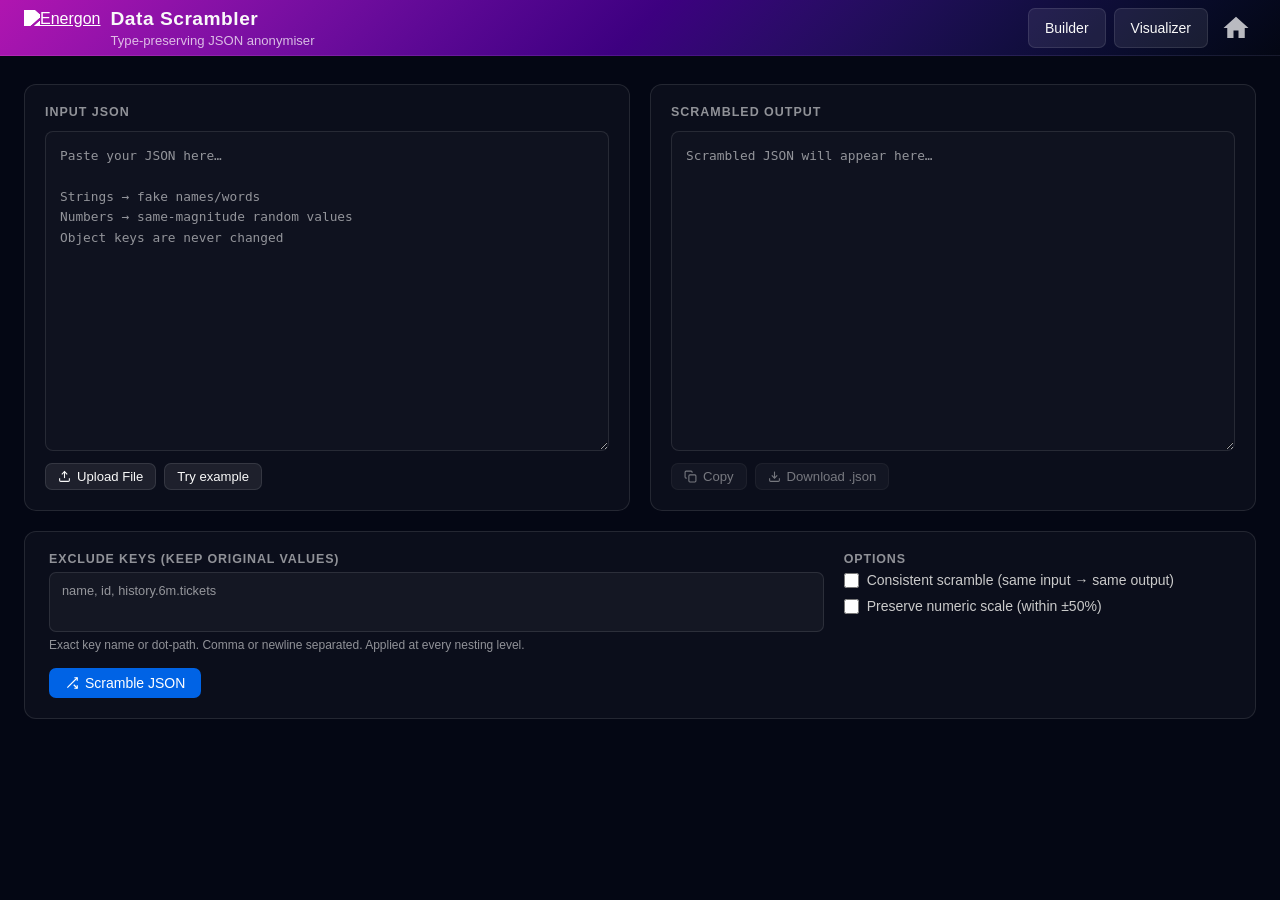
==== scrambler/index.html @ f621c361 "feat(header): adopt Neorgon Header Kit (app mode, incl. visualizer + scrambler)" ====
<!DOCTYPE html>
<html lang="en">
<head>
  <meta charset="UTF-8">
  <meta name="viewport" content="width=device-width, initial-scale=1.0">
  <meta http-equiv="Content-Security-Policy" content="default-src 'self'; base-uri 'self'; form-action 'self'; frame-ancestors 'none'; script-src 'self' 'unsafe-inline' https://esm.sh cdn.jsdelivr.net cdnjs.cloudflare.com https://challenges.cloudflare.com https://www.googletagmanager.com https://www.google-analytics.com https://plausible.io; style-src 'self' 'unsafe-inline' https://fonts.googleapis.com https://pub-b597cd281a384f98a47e1f043a6c4160.r2.dev; font-src 'self' https://fonts.gstatic.com; img-src 'self' data: blob: https://*.convex.cloud https://img.clerk.com https://pub-b597cd281a384f98a47e1f043a6c4160.r2.dev https://i.ytimg.com https://yt3.ggpht.com https://www.google-analytics.com; connect-src 'self' https://*.convex.cloud https://*.clerk.accounts.dev https://*.accounts.dev https://clerk-telemetry.com https://api.clerk.com https://challenges.cloudflare.com https://*.workers.dev https://www.google-analytics.com https://www.googletagmanager.com https://plausible.io; frame-src 'self' https://challenges.cloudflare.com https://*.clerk.accounts.dev https://*.accounts.dev https://www.youtube.com https://www.youtube-nocookie.com; worker-src 'self' blob:">
  <meta name="referrer" content="strict-origin-when-cross-origin">
  <meta http-equiv="X-Content-Type-Options" content="nosniff">
  <title>Data Scrambler</title>
  <meta name="description" content="Paste JSON and scramble values in a type-preserving way. Strings become fake names, numbers stay in the same range. Exclude specific keys to keep them intact">
  <meta name="theme-color" content="#040714">
  <link rel="icon" type="image/x-icon" href="../favicon.ico" />
  <style>
    *, *::before, *::after { margin: 0; padding: 0; box-sizing: border-box; }

    :root {
      --bg: #040714;
      --surface-1: rgba(255,255,255,0.025);
      --surface-2: rgba(255,255,255,0.05);
      --border-subtle: rgba(255,255,255,0.07);
      --border: rgba(255,255,255,0.1);
      --text-primary: #f9f9f9;
      --text-secondary: #cacaca;
      --text-muted: rgba(255,255,255,0.55);
      --accent: #0063e5;
      --accent-bright: #0080ff;
      --danger: #ef4444;
      --success: #10b981;
      --font: 'Avenir Next', -apple-system, BlinkMacSystemFont, 'Segoe UI', Roboto, Oxygen, Ubuntu, Cantarell, sans-serif;
      --font-mono: 'SF Mono', 'Fira Code', monospace;
    }

    body {
      font-family: var(--font);
      background: var(--bg);
      color: var(--text-primary);
      min-height: 100vh;
      display: flex;
      flex-direction: column;
    }

    /* ── Header ── */

    /* ── Buttons ── */
    .btn {
      display: inline-flex; align-items: center; gap: 6px;
      padding: 7px 16px; border-radius: 7px;
      font-size: 0.875rem; font-family: var(--font); font-weight: 500;
      cursor: pointer; border: none;
      transition: background 0.15s;
    }
    .btn-primary { background: var(--accent); color: #fff; }
    .btn-primary:hover { background: var(--accent-bright); }
    .btn-ghost {
      background: rgba(255,255,255,0.08); color: var(--text-primary);
      border: 1px solid var(--border);
    }
    .btn-ghost:hover { background: rgba(255,255,255,0.14); }
    .btn-sm { padding: 5px 12px; font-size: 0.82rem; }
    .btn:disabled { opacity: 0.45; cursor: not-allowed; }

    /* ── Main layout ── */
    .main {
      flex: 1;
      padding: 28px 24px;
      display: flex;
      flex-direction: column;
      gap: 20px;
      max-width: 1400px;
      width: 100%;
      margin: 0 auto;
    }

    /* ── Panels row ── */
    .panels {
      display: grid;
      grid-template-columns: 1fr 1fr;
      gap: 20px;
    }
    @media (max-width: 900px) {
      .panels { grid-template-columns: 1fr; }
    }

    /* ── Cards ── */
    .card {
      background: rgba(255,255,255,0.03);
      border: 1px solid rgba(255,255,255,0.1);
      border-radius: 12px;
      padding: 20px;
      display: flex;
      flex-direction: column;
      gap: 12px;
    }
    .card-title {
      font-size: 0.78rem; font-weight: 700;
      text-transform: uppercase; letter-spacing: 0.08em;
      color: var(--text-muted);
    }

    /* ── Textareas ── */
    .json-area {
      width: 100%;
      min-height: 320px;
      background: rgba(255,255,255,0.02);
      border: 1px solid var(--border);
      border-radius: 8px;
      outline: none;
      resize: vertical;
      font-family: var(--font-mono);
      font-size: 0.8rem;
      color: var(--text-primary);
      padding: 14px;
      line-height: 1.6;
      transition: border-color 0.15s;
    }
    .json-area:focus { border-color: var(--accent); }
    .json-area::placeholder { color: var(--text-muted); }
    .json-area[readonly] {
      color: var(--text-secondary);
      cursor: default;
    }

    .card-actions { display: flex; gap: 8px; flex-wrap: wrap; }

    /* ── Controls card ── */
    .controls-card {
      background: rgba(255,255,255,0.03);
      border: 1px solid rgba(255,255,255,0.1);
      border-radius: 12px;
      padding: 20px 24px;
    }
    .controls-inner {
      display: flex;
      flex-wrap: wrap;
      gap: 20px;
      align-items: flex-start;
    }
    .control-group {
      display: flex;
      flex-direction: column;
      gap: 6px;
      flex: 1;
      min-width: 200px;
    }
    .control-label {
      font-size: 0.78rem; font-weight: 700;
      text-transform: uppercase; letter-spacing: 0.07em;
      color: var(--text-muted);
    }
    .exclude-input {
      width: 100%;
      background: rgba(255,255,255,0.04);
      border: 1px solid var(--border);
      border-radius: 7px;
      color: var(--text-primary);
      font-family: var(--font-mono); font-size: 0.8rem;
      padding: 8px 12px;
      outline: none;
      resize: none;
      min-height: 60px;
      line-height: 1.5;
      transition: border-color 0.15s;
    }
    .exclude-input:focus { border-color: var(--accent); }
    .exclude-input::placeholder { color: var(--text-muted); font-family: var(--font); font-size: 0.8rem; }
    .control-hint { font-size: 0.75rem; color: var(--text-muted); }

    .checkboxes { display: flex; flex-direction: column; gap: 10px; }
    .checkbox-row {
      display: flex; align-items: center; gap: 8px;
      font-size: 0.875rem; color: var(--text-secondary);
      cursor: pointer; user-select: none;
    }
    .checkbox-row input[type="checkbox"] {
      width: 15px; height: 15px; cursor: pointer;
      accent-color: var(--accent);
    }

    .controls-footer {
      margin-top: 16px;
      display: flex; align-items: center; gap: 12px; flex-wrap: wrap;
    }

    /* ── Error ── */
    .error-msg {
      color: var(--danger); font-size: 0.85rem;
      padding: 10px 14px;
      background: rgba(239,68,68,0.1);
      border: 1px solid rgba(239,68,68,0.25);
      border-radius: 7px;
      display: none;
    }
    .error-msg.visible { display: block; }

    /* ── Status chip ── */
    .status-chip {
      font-size: 0.8rem; padding: 4px 10px; border-radius: 20px;
      font-weight: 500; display: none;
    }
    .status-chip.visible { display: inline-flex; align-items: center; gap: 5px; }
    .status-ok { background: rgba(16,185,129,0.15); color: #34d399; border: 1px solid rgba(16,185,129,0.25); }

    .hidden-el { display: none !important; }
    :focus-visible {
      outline: 2px solid var(--accent-bright, #0080ff);
      outline-offset: 2px;
    }
    .skip-link {
      position: absolute; top: -100%; left: 16px; z-index: 1000;
      padding: 8px 16px; background: var(--accent-bright, #0080ff); color: #000;
      font-weight: 600; font-size: .875rem; border-radius: 0 0 6px 6px;
      text-decoration: none; transition: top .2s;
    }
    .skip-link:focus { top: 0; }
    @media (prefers-reduced-motion: reduce) {
      *, *::before, *::after { animation-duration: 0.01ms !important; transition-duration: 0.01ms !important; }
    }
  </style>
  <!-- Neorgon Header Kit (vendored; ?header=live swaps CSS to CDN) -->
  <script>(function(){var m=location.search.match(/[?&]theme=([\w-]+)/)||document.cookie.match(/(?:^|;\s*)neo_theme=([\w-]+)/);if(m&&m[1]!=='default')document.documentElement.dataset.theme=decodeURIComponent(m[1]);})();</script>
  <link rel="stylesheet" href="../css/neorgon-header.css">
  <link rel="stylesheet" href="../css/neorgon-themes.css">
  <link rel="stylesheet" href="https://pub-b597cd281a384f98a47e1f043a6c4160.r2.dev/v1.0.0/header/season.css">
  <script defer src="../js/neorgon-header.js"></script>
</head>
<body>

<a class="skip-link" href="#main">Skip to content</a>
<!-- ── Header ── -->
<header class="header-bar" data-header-mode="app">
  <div class="header-logo">
    <a href="https://neorgon.com/" target="_blank" rel="noopener noreferrer">
      <img src="../energon-classic-logo.png" class="header-logo-img" alt="Energon">
    </a>
    <div>
      <h1>Data Scrambler</h1>
      <div class="header-subtitle">Type-preserving JSON anonymiser</div>
    </div>
  </div>
  <div class="header-right">
    <div class="header-actions">
    <a data-keep-mobile href="../" class="btn btn-ghost" style="text-decoration:none" title="Build JSON with drag-and-drop blocks">Builder</a>
    <a data-keep-mobile href="../visualizer/" class="btn btn-ghost" style="text-decoration:none" title="Explore, filter, and pivot JSON in a table">Visualizer</a>
    </div>
    <a href="https://neorgon.com/" class="header-home" title="Neorgon home" aria-label="Neorgon home" target="_blank" rel="noopener noreferrer">
    <svg viewBox="0 0 24 24" fill="currentColor" xmlns="http://www.w3.org/2000/svg"><path d="M10 20v-6h4v6h5v-8h3L12 3 2 12h3v8z"/></svg>
    </a>
  </div>
</header>

<!-- ── Main ── -->
<main class="main" id="main">

  <!-- Panels -->
  <div class="panels">

    <!-- Input -->
    <div class="card">
      <div class="card-title">Input JSON</div>
      <textarea class="json-area" id="json-input"
        placeholder="Paste your JSON here…&#10;&#10;Strings → fake names/words&#10;Numbers → same-magnitude random values&#10;Object keys are never changed"></textarea>
      <div id="error-msg" class="error-msg"></div>
      <div class="card-actions">
        <label class="btn btn-ghost btn-sm" for="file-input">
          <svg width="13" height="13" viewBox="0 0 24 24" fill="none" stroke="currentColor" stroke-width="2">
            <path d="M21 15v4a2 2 0 01-2 2H5a2 2 0 01-2-2v-4"/>
            <polyline points="17 8 12 3 7 8"/><line x1="12" y1="3" x2="12" y2="15"/>
          </svg>
          Upload File
        </label>
        <input type="file" id="file-input" accept=".json,application/json" class="hidden-el">
        <button class="btn btn-ghost btn-sm" id="btn-example">Try example</button>
      </div>
    </div>

    <!-- Output -->
    <div class="card">
      <div class="card-title">Scrambled Output</div>
      <textarea class="json-area" id="json-output" readonly placeholder="Scrambled JSON will appear here…"></textarea>
      <div class="card-actions">
        <button class="btn btn-ghost btn-sm" id="btn-copy" disabled>
          <svg width="13" height="13" viewBox="0 0 24 24" fill="none" stroke="currentColor" stroke-width="2">
            <rect x="9" y="9" width="13" height="13" rx="2"/><path d="M5 15H4a2 2 0 01-2-2V4a2 2 0 012-2h9a2 2 0 012 2v1"/>
          </svg>
          Copy
        </button>
        <button class="btn btn-ghost btn-sm" id="btn-download" disabled>
          <svg width="13" height="13" viewBox="0 0 24 24" fill="none" stroke="currentColor" stroke-width="2">
            <path d="M21 15v4a2 2 0 01-2 2H5a2 2 0 01-2-2v-4"/>
            <polyline points="7 10 12 15 17 10"/><line x1="12" y1="15" x2="12" y2="3"/>
          </svg>
          Download .json
        </button>
        <span class="status-chip status-ok hidden-el" id="copy-chip">Copied!</span>
        <button class="btn btn-primary btn-sm hidden-el" id="btn-open-viewer" style="margin-left:auto;">
          <svg width="13" height="13" viewBox="0 0 24 24" fill="none" stroke="currentColor" stroke-width="2"><path d="M18 13v6a2 2 0 01-2 2H5a2 2 0 01-2-2V8a2 2 0 012-2h6"/><polyline points="15 3 21 3 21 9"/><line x1="10" y1="14" x2="21" y2="3"/></svg>
          Open in Visualizer
        </button>
      </div>
    </div>

  </div>

  <!-- Controls -->
  <div class="controls-card">
    <div class="controls-inner">

      <div class="control-group" style="flex: 2; min-width: 260px;">
        <label class="control-label" for="exclude-input">Exclude keys (keep original values)</label>
        <textarea class="exclude-input" id="exclude-input"
          placeholder="name, id, history.6m.tickets"></textarea>
        <span class="control-hint">Exact key name or dot-path. Comma or newline separated. Applied at every nesting level.</span>
      </div>

      <div class="control-group">
        <div class="control-label">Options</div>
        <div class="checkboxes">
          <label class="checkbox-row">
            <input type="checkbox" id="opt-seeded">
            Consistent scramble (same input → same output)
          </label>
          <label class="checkbox-row">
            <input type="checkbox" id="opt-scale">
            Preserve numeric scale (within ±50%)
          </label>
        </div>
      </div>

    </div>
    <div class="controls-footer">
      <button class="btn btn-primary" id="btn-scramble">
        <svg width="14" height="14" viewBox="0 0 24 24" fill="none" stroke="currentColor" stroke-width="2">
          <polyline points="16 3 21 3 21 8"/><line x1="4" y1="20" x2="21" y2="3"/>
          <polyline points="21 16 21 21 16 21"/><line x1="15" y1="15" x2="21" y2="21"/>
        </svg>
        Scramble JSON
      </button>
    </div>
  </div>

</main>

<script>
// ─────────────────────────────────────────────────────────────
// Seeded PRNG — mulberry32
// ─────────────────────────────────────────────────────────────
function mulberry32(seed) {
  return function() {
    seed |= 0; seed = seed + 0x6D2B79F5 | 0;
    let t = Math.imul(seed ^ seed >>> 15, 1 | seed);
    t = t + Math.imul(t ^ t >>> 7, 61 | t) ^ t;
    return ((t ^ t >>> 14) >>> 0) / 4294967296;
  };
}

function hashStr(s) {
  let h = 0x811c9dc5;
  for (let i = 0; i < s.length; i++) {
    h ^= s.charCodeAt(i);
    h = Math.imul(h, 0x01000193);
  }
  return h >>> 0;
}

// ─────────────────────────────────────────────────────────────
// Name pools
// ─────────────────────────────────────────────────────────────
const NAMES_FIRST = [
  'Alice','Bob','Carol','Dave','Eve','Frank','Grace','Hank','Ivy','Jack',
  'Karen','Leo','Mia','Nate','Olive','Paul','Quinn','Rosa','Sam','Tara',
  'Uma','Vince','Wren','Xena','Yara','Zoe','Aiden','Blake','Casey','Dana',
  'Eliot','Fiona','Glen','Hana','Ivan','Julia','Kyle','Luna','Marc','Nina',
  'Oscar','Petra','Remy','Sara','Troy','Ursa','Vera','Wade','Xavi','Yuki',
  'Zara','Axel','Bree','Cloe','Dean','Ella','Felix','Gina','Hugo','Iris',
  'Joel','Kira','Lars','Maya','Noah','Ora','Piers','Rae','Seth','Tia',
  'Ugo','Val','Will','Xia','Yves','Zed','Ana','Ben','Cora','Dex'
];
const NAMES_LAST = [
  'Smith','Jones','Brown','Davis','Clark','Lewis','Hall','Young','King','Scott',
  'Green','Baker','Adams','Nelson','Carter','Evans','Turner','Parker','Collins','Edwards',
  'Morris','Rogers','Reed','Cook','Bell','Murphy','Bailey','Rivera','Cooper','Cox',
  'Ward','Torres','Gray','James','Watson','Brooks','Price','Bennett','Wood','Barnes',
  'Ross','Henderson','Coleman','Jenkins','Perry','Powell','Long','Patterson','Hughes','Flores',
  'Washington','Butler','Simmons','Foster','Gonzalez','Bryant','Alexander','Russell','Griffin','Diaz',
  'Hayes','Myers','Ford','Hamilton','Graham','Sullivan','Wallace','West','Cole','Jordan'
];
const WORDS = [
  'alpha','bravo','charlie','delta','echo','foxtrot','golf','hotel','india','juliet',
  'kilo','lima','mike','november','oscar','papa','quebec','romeo','sierra','tango',
  'uniform','victor','whiskey','xray','yankee','zulu','cyber','data','echo','flux',
  'grid','hawk','iris','jade','keen','lux','mono','nova','optic','proto',
  'quark','relay','sigma','tidal','ultra','vortex','warp','xenon','yield','zenith'
];

// ─────────────────────────────────────────────────────────────
// Scrambler core
// ─────────────────────────────────────────────────────────────
function parseExcludeKeys(raw) {
  return raw.split(/[\n,]/).map(s => s.trim()).filter(Boolean);
}

function isExcluded(key, path, excludeKeys) {
  for (const ex of excludeKeys) {
    if (ex === key) return true;              // exact key match
    if (ex === path) return true;             // exact dot-path match
    if (path.endsWith('.' + ex)) return true; // key at any depth
  }
  return false;
}

function scrambleValue(val, rng, opts, path) {
  if (val === null) return null;

  const type = typeof val;

  if (type === 'boolean') return rng() < 0.5;

  if (type === 'number') {
    if (opts.preserveScale) {
      // Within ±50% of original
      const factor = 0.5 + rng();
      const result = val * factor;
      if (Number.isInteger(val)) return Math.round(result);
      const dec = (String(val).split('.')[1] || '').length;
      return parseFloat(result.toFixed(dec));
    }
    if (Number.isInteger(val)) {
      // Same sign, random int in [0, max(|val|*2, 10)]
      const mag = Math.max(Math.abs(val) * 2, 10);
      const r = Math.floor(rng() * (mag + 1));
      return val >= 0 ? r : -r;
    }
    // Float
    const absVal = Math.abs(val);
    if (absVal <= 1.0) {
      // Ratio/percentage-like [0,1]
      const r = parseFloat(rng().toFixed(4));
      return val >= 0 ? r : -r;
    }
    const mag = Math.max(absVal * 2, 10);
    const dec = (String(val).split('.')[1] || '').length;
    const r = parseFloat((rng() * mag).toFixed(dec));
    return val >= 0 ? r : -r;
  }

  if (type === 'string') {
    // Email pattern
    if (/^[^\s@]+@[^\s@]+\.[^\s@]+$/.test(val)) {
      const rand = Math.floor(rng() * 1e6).toString(36);
      return `fake_${rand}@example.com`;
    }
    // URL pattern
    if (/^https?:\/\//i.test(val)) {
      const rand = Math.floor(rng() * 1e6).toString(36);
      return `https://example.com/${rand}`;
    }
    const len = val.length;
    if (len <= 5) {
      // Short: random same-length lowercase letters
      let s = '';
      for (let i = 0; i < len; i++) s += String.fromCharCode(97 + Math.floor(rng() * 26));
      return s;
    }
    if (len <= 12) {
      // Medium: fake first name
      return NAMES_FIRST[Math.floor(rng() * NAMES_FIRST.length)];
    }
    // Long: first + last name
    const first = NAMES_FIRST[Math.floor(rng() * NAMES_FIRST.length)];
    const last  = NAMES_LAST[Math.floor(rng() * NAMES_LAST.length)];
    return `${first} ${last}`;
  }

  if (Array.isArray(val)) {
    return val.map((item, i) => scrambleDeep(item, rng, opts, `${path}[${i}]`));
  }

  if (type === 'object') {
    return scrambleDeep(val, rng, opts, path);
  }

  return val;
}

function scrambleDeep(obj, rng, opts, path) {
  if (obj === null) return null;
  if (Array.isArray(obj)) {
    return obj.map((item, i) => scrambleDeep(item, rng, opts, `${path}[${i}]`));
  }
  if (typeof obj !== 'object') {
    return scrambleValue(obj, rng, opts, path);
  }

  const result = {};
  for (const [key, val] of Object.entries(obj)) {
    const childPath = path ? `${path}.${key}` : key;
    if (isExcluded(key, childPath, opts.excludeKeys)) {
      result[key] = val; // preserve original
    } else if (val !== null && typeof val === 'object') {
      result[key] = scrambleDeep(val, rng, opts, childPath);
    } else {
      result[key] = scrambleValue(val, rng, opts, childPath);
    }
  }
  return result;
}

function scramble(parsed, opts) {
  let rng;
  if (opts.seeded) {
    const seed = hashStr(JSON.stringify(parsed));
    rng = mulberry32(seed);
  } else {
    rng = Math.random.bind(Math);
  }
  return scrambleDeep(parsed, rng, opts, '');
}

// ─────────────────────────────────────────────────────────────
// Demo data
// ─────────────────────────────────────────────────────────────
const DEMO = {
  "users": [
    {
      "id": 1,
      "name": "Alice Hoffman",
      "email": "alice@company.com",
      "active": true,
      "score": 87.4,
      "tags": ["admin", "reviewer"],
      "address": {
        "city": "Springfield",
        "country": "US"
      }
    },
    {
      "id": 2,
      "name": "Bob Tanaka",
      "email": "bob@company.com",
      "active": false,
      "score": 52.1,
      "tags": ["viewer"],
      "address": {
        "city": "Shelbyville",
        "country": "US"
      }
    }
  ],
  "meta": {
    "total": 2,
    "generated_at": "2026-01-15"
  }
};

// ─────────────────────────────────────────────────────────────
// UI
// ─────────────────────────────────────────────────────────────
const inputEl    = document.getElementById('json-input');
const outputEl   = document.getElementById('json-output');
const errorEl    = document.getElementById('error-msg');
const btnCopy    = document.getElementById('btn-copy');
const btnDl      = document.getElementById('btn-download');
const copyChip   = document.getElementById('copy-chip');

function showError(msg) {
  errorEl.textContent = msg;
  errorEl.classList.add('visible');
}
function clearError() {
  errorEl.classList.remove('visible');
}

const btnOpenViewer = document.getElementById('btn-open-viewer');

function setOutput(text) {
  outputEl.value = text;
  btnCopy.disabled = !text;
  btnDl.disabled   = !text;
  if (text) btnOpenViewer.classList.remove('hidden-el');
  else btnOpenViewer.classList.add('hidden-el');
}

document.getElementById('btn-example').addEventListener('click', () => {
  inputEl.value = JSON.stringify(DEMO, null, 2);
  clearError();
  setOutput('');
});

document.getElementById('btn-scramble').addEventListener('click', () => {
  clearError();
  const raw = inputEl.value.trim();
  if (!raw) { showError('Please paste JSON first.'); return; }

  let parsed;
  try { parsed = JSON.parse(raw); }
  catch (e) { showError('Invalid JSON: ' + e.message); return; }

  const opts = {
    excludeKeys:   parseExcludeKeys(document.getElementById('exclude-input').value),
    seeded:        document.getElementById('opt-seeded').checked,
    preserveScale: document.getElementById('opt-scale').checked,
  };

  const result = scramble(parsed, opts);
  setOutput(JSON.stringify(result, null, 2));
});

document.getElementById('btn-copy').addEventListener('click', () => {
  navigator.clipboard.writeText(outputEl.value).then(() => {
    copyChip.classList.remove('hidden-el');
    copyChip.classList.add('visible');
    setTimeout(() => {
      copyChip.classList.remove('visible');
      copyChip.classList.add('hidden-el');
    }, 1800);
  });
});

document.getElementById('btn-download').addEventListener('click', () => {
  const blob = new Blob([outputEl.value], { type: 'application/json' });
  const url  = URL.createObjectURL(blob);
  const a    = document.createElement('a');
  a.href = url; a.download = 'scrambled.json';
  a.click();
  URL.revokeObjectURL(url);
});

btnOpenViewer.addEventListener('click', () => {
  try { sessionStorage.setItem('viewer-import', outputEl.value); } catch (e) {}
  window.open('../visualizer/', '_blank');
});

document.getElementById('file-input').addEventListener('change', (e) => {
  const file = e.target.files[0];
  if (!file) return;
  const reader = new FileReader();
  reader.onload = (ev) => { inputEl.value = ev.target.result; clearError(); setOutput(''); };
  reader.readAsText(file);
  e.target.value = '';
});
</script>
</body>
</html>
---- css/neorgon-header.css ----
/* ══════════════════════════════════════════════════════════════
   Neorgon Header Kit — header.css
   Canonical source: packages/neorgon-ui/header/
   Vendored per site as css/neorgon-header.css — do not edit copies.
   Live CDN: https://pub-b597cd281a384f98a47e1f043a6c4160.r2.dev/v1.0.0/header/header.css
   ══════════════════════════════════════════════════════════════ */

:root {
  /* Geometry */
  --header-h: 68px;
  --header-h-app: 56px;
  --header-control-h: 40px; /* every header control (buttons, ⋯, palette, home) shares this height */

  /* Palette — themes override these (see themes.css) */
  --header-bg-start: #B015B0;
  --header-bg-mid: #3D0080;
  --header-bg-end: #040714;
  --header-bg: linear-gradient(in oklch 135deg, var(--header-bg-start) 0%, var(--header-bg-mid) 50%, var(--header-bg-end) 100%);
  --header-glass: rgba(0, 9, 18, .35);
  --header-text: #f9f9f9;
  --header-text-dim: rgba(255, 255, 255, .72);
  --header-border: rgba(255, 255, 255, .07);
  --header-border-strong: rgba(255, 255, 255, .22);
  --header-accent: #e879f9;
  --header-menu-bg: #10142a;
  --header-menu-hover: rgba(255, 255, 255, .08);
}

/* ── Bar ─────────────────────────────────────────────────────── */
.header-bar {
  position: sticky;
  top: 0;
  z-index: var(--z-sticky-header, 200);
  display: flex;
  align-items: center;
  gap: var(--space-3, 12px);
  height: var(--header-h);
  padding: 0 var(--space-6, 24px);
  background: var(--header-bg);
  border-bottom: 1px solid var(--header-border);
  color: var(--header-text);
}

/* Mode: hub — transparent cozy glass, no gradient */
.header-bar[data-header-mode="hub"] {
  background: var(--header-glass);
  backdrop-filter: blur(12px);
  -webkit-backdrop-filter: blur(12px);
}

/* Mode: app — slim, auto-hides on scroll down (JS toggles .header-hidden) */
.header-bar[data-header-mode="app"] {
  height: var(--header-h-app);
  transition: transform .25s ease;
}
.header-bar[data-header-mode="app"].header-hidden {
  transform: translateY(-100%);
}

/* ── Logo block ──────────────────────────────────────────────── */
.header-logo {
  display: flex;
  align-items: center;
  gap: 10px;
  flex-shrink: 0;
  min-width: 0;
}
.header-logo-img {
  height: 36px;
  width: auto;
  flex-shrink: 0;
  display: block;
  filter: brightness(0) invert(1);
  transition: transform .3s cubic-bezier(.34, 1.56, .64, 1);
}
.header-logo-img:hover { transform: scale(1.14) rotate(-9deg); }

.header-title-link { text-decoration: none; color: inherit; min-width: 0; }
.header-logo h1 {
  font-size: 1.2em;
  font-weight: 600;
  letter-spacing: .5px;
  color: var(--header-text);
  white-space: nowrap;
}
.header-subtitle {
  font-size: .82em;
  color: var(--header-text-dim);
  font-weight: 500;
  margin-top: 3px;
  white-space: nowrap;
}

/* ── Right cluster: actions + theme toggle + home ────────────── */
.header-right {
  margin-left: auto;
  display: flex;
  align-items: center;
  gap: var(--space-2, 8px);
  min-width: 0;
}

.header-actions {
  display: flex;
  align-items: center;
  gap: var(--space-2, 8px);
  position: relative; /* overflow .header-menu anchors here */
  min-width: 0;
}
.header-actions .btn,
.header-actions .nav-link {
  white-space: nowrap;
  flex-shrink: 0;
}
/* Uniform control row: direct action children match the icon buttons'
   height so Share / ⋯ / palette / home read as one correlative strip.
   (Direct-child only — items moved into the ⋯ menu keep menu styling.) */
.header-actions > .btn,
.header-actions > .nav-link,
.header-actions > button,
.header-actions > a {
  height: var(--header-control-h);
  min-height: 0; /* neutralize site-level control minimums (e.g. --control-height) */
  box-sizing: border-box;
  display: inline-flex;
  align-items: center;
}

/* ── Theme toggle ────────────────────────────────────────────── */
.header-theme { position: relative; display: flex; }
.header-theme-toggle {
  display: inline-flex;
  align-items: center;
  justify-content: center;
  width: var(--header-control-h);
  height: var(--header-control-h);
  padding: 0;
  border: 1px solid transparent;
  border-radius: 50%;
  background: transparent;
  color: var(--header-text-dim);
  cursor: pointer;
  transition: color .2s, border-color .2s, background .2s;
}
.header-theme-toggle:hover,
.header-theme-toggle[aria-expanded="true"] {
  color: var(--header-text);
  border-color: var(--header-border-strong);
  background: var(--header-menu-hover);
}
.header-theme-toggle svg { width: 20px; height: 20px; display: block; }
[data-theme]:not([data-theme=""]) .header-theme-toggle { color: var(--header-accent); }

/* ── Home icon ───────────────────────────────────────────────── */
.header-home {
  display: flex;
  align-items: center;
  justify-content: center;
  height: var(--header-control-h);
  box-sizing: border-box;
  padding: 5px;
  border-radius: 6px;
  color: var(--header-text-dim);
  text-decoration: none;
  flex-shrink: 0;
  transition: color .2s, background .2s;
}
.header-home:hover { color: var(--header-text); background: var(--header-menu-hover); }
.header-home svg { width: 30px; height: 30px; display: block; }

/* ── Overflow toggle (⋯) — injected by header.js ─────────────── */
.header-overflow { position: relative; display: flex; }
.header-overflow[hidden] { display: none; }
.header-overflow-toggle {
  display: inline-flex;
  align-items: center;
  justify-content: center;
  min-width: 40px;
  height: var(--header-control-h);
  box-sizing: border-box;
  padding: 0 10px;
  border: 1px solid var(--header-border-strong);
  border-radius: 6px;
  background: transparent;
  color: var(--header-text);
  font-size: 1rem;
  font-weight: 700;
  letter-spacing: 1px;
  cursor: pointer;
  transition: background .2s;
}
.header-overflow-toggle:hover,
.header-overflow-toggle[aria-expanded="true"] { background: var(--header-menu-hover); }

/* ── Dropdown menu (overflow + theme + Export▾ groups) ─────────
   Rules: parent gets position:relative; one open at a time; Esc /
   outside click closes; arrow keys navigate (all handled by header.js) */
.header-menu {
  position: absolute;
  top: calc(100% + 6px);
  right: 0;
  min-width: 180px;
  max-height: min(60vh, 320px);
  overflow-y: auto;
  margin: 0;
  padding: 6px;
  list-style: none;
  background: var(--header-menu-bg);
  border: 1px solid var(--header-border-strong);
  border-radius: 10px;
  box-shadow: 0 12px 32px rgba(0, 0, 0, .5);
  display: none;
  z-index: 1;
}
.header-menu.open { display: block; }

.header-menu .btn,
.header-menu .nav-link,
.header-menu button,
.header-menu a {
  display: flex;
  align-items: center;
  gap: 10px;
  width: 100%;
  min-height: 0;
  padding: 10px 12px;
  border: none;
  border-radius: 6px;
  background: none;
  color: var(--header-text);
  font: inherit;
  font-size: .875rem;
  font-weight: 500;
  text-align: left;
  text-decoration: none;
  white-space: nowrap;
  cursor: pointer;
}
.header-menu .btn:hover,
.header-menu .nav-link:hover,
.header-menu button:hover,
.header-menu a:hover,
.header-menu [role="menuitem"]:focus-visible {
  background: var(--header-menu-hover);
  outline: none;
}
.header-menu .badge,
.header-menu [data-badge] { margin-left: auto; }

/* Grouped controls (.header-btn-group divs / navs) moved into the ⋯ menu
   render as stacked rows; group chrome (borders, padding, flex) is stripped. */
.header-menu > div,
.header-menu > nav {
  display: block;
  border: none;
  margin: 0;
  padding: 0;
}
.header-menu > div + div,
.header-menu > nav + nav {
  border-top: 1px solid var(--header-border);
  margin-top: 4px;
  padding-top: 4px;
}
.header-menu > div button,
.header-menu > div a,
.header-menu > nav button,
.header-menu > nav a {
  width: 100%;
  margin: 0;
}

/* Theme menu specifics */
.header-theme-menu .theme-swatch {
  width: 14px;
  height: 14px;
  border-radius: 50%;
  flex-shrink: 0;
  border: 1px solid rgba(255, 255, 255, .25);
}
.header-theme-menu [aria-checked="true"]::after {
  content: "✓";
  margin-left: auto;
  color: var(--header-accent);
}

/* ── Mobile (≤700px): shrink, hide subtitle, JS moves non-kept
   action buttons into the ⋯ overflow menu ────────────────────── */
@media (max-width: 700px) {
  :root { --header-control-h: 36px; }
  .header-bar { padding: 0 var(--space-4, 16px); gap: var(--space-2, 8px); }
  .header-subtitle { display: none; }
  .header-logo h1 { font-size: 1em; }
  .header-logo-img { height: 28px; }
  .header-home svg { width: 26px; height: 26px; }
}

/* ── Reduced motion ──────────────────────────────────────────── */
@media (prefers-reduced-motion: reduce) {
  .header-bar[data-header-mode="app"] { transition: none; }
  .header-logo-img { transition: none; }
}
---- css/neorgon-themes.css ----
/* ══════════════════════════════════════════════════════════════
   Neorgon Header Kit — themes.css
   Theme = pure token overrides applied via <html data-theme="…">.
   Themes are HEADER-SCOPED on purpose: page backgrounds and effects
   stay site-owned. To add a theme: one block here + one entry in
   the THEMES array in header.js.
   ══════════════════════════════════════════════════════════════ */

/* default — magenta nebula. No block needed; :root defaults in
   header.css ARE the default theme. Attribute is removed when
   default is active. */

[data-theme="christmas"] {
  --header-bg-start: #7f1d1d;
  --header-bg-mid: #14532d;
  --header-bg-end: #052e16;
  --header-glass: rgba(5, 46, 22, .45);
  --header-accent: #fbbf24;
  --header-border: rgba(251, 191, 36, .25);
  --header-border-strong: rgba(251, 191, 36, .45);
  --header-text: #fefce8;
  --header-text-dim: rgba(254, 252, 232, .65);
  --header-menu-bg: #14210f;
  --header-menu-hover: rgba(251, 191, 36, .12);
}

[data-theme="matrix"] {
  --header-bg-start: #000000;
  --header-bg-mid: #001a00;
  --header-bg-end: #000000;
  --header-glass: rgba(0, 12, 0, .45);
  --header-accent: #00ff41;
  --header-border: rgba(0, 255, 65, .18);
  --header-border-strong: rgba(0, 255, 65, .4);
  --header-text: #ccffcc;
  --header-text-dim: rgba(0, 255, 65, .6);
  --header-menu-bg: #020a02;
  --header-menu-hover: rgba(0, 255, 65, .1);
}

[data-theme="danger"] {
  --header-bg-start: #450a0a;
  --header-bg-mid: #7f1d1d;
  --header-bg-end: #0c0a0a;
  --header-glass: rgba(69, 10, 10, .45);
  --header-accent: #f59e0b;
  --header-border: rgba(245, 158, 11, .25);
  --header-border-strong: rgba(245, 158, 11, .45);
  --header-text: #fef2f2;
  --header-text-dim: rgba(254, 226, 226, .6);
  --header-menu-bg: #1a0505;
  --header-menu-hover: rgba(245, 158, 11, .12);
}
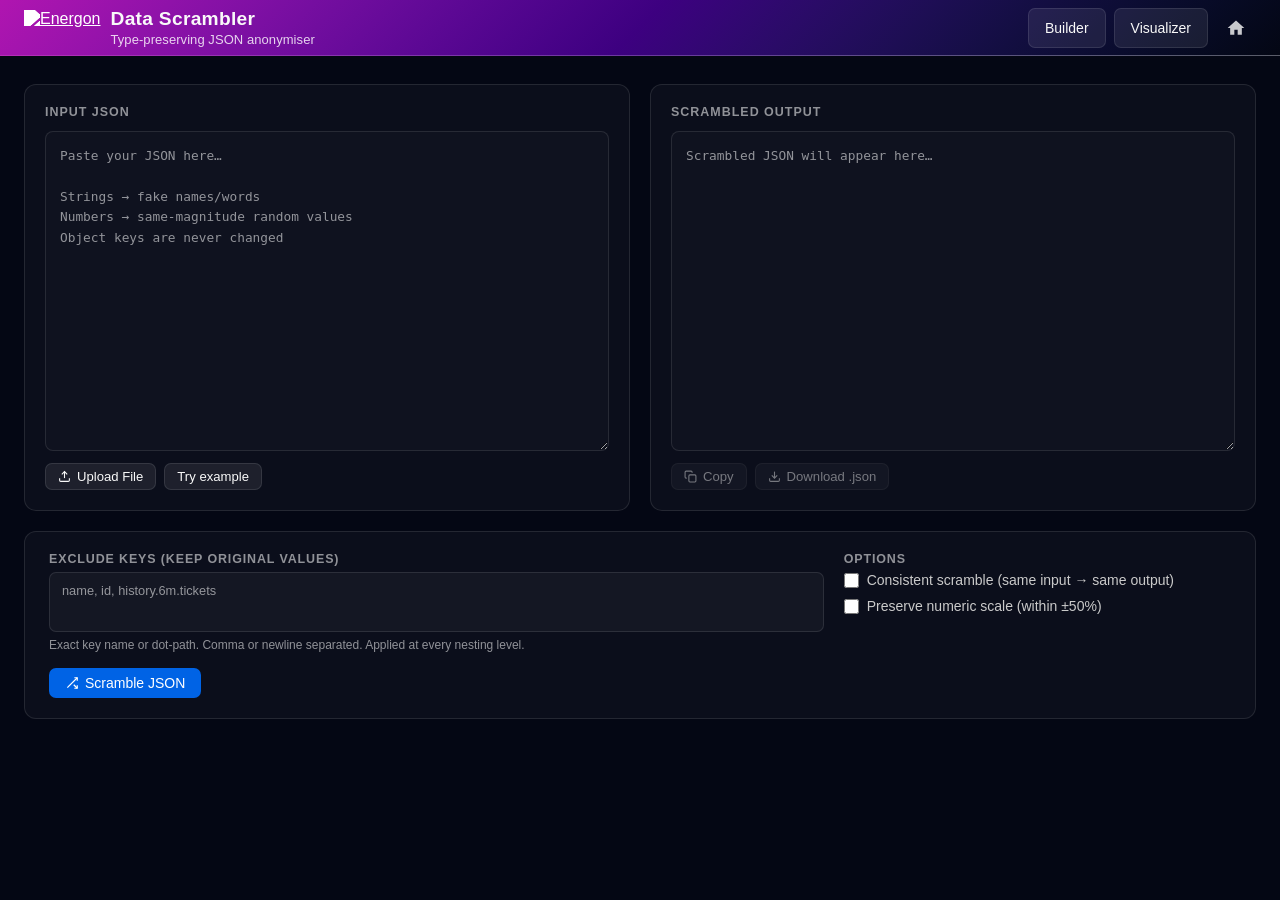
==== commit ee7a536b: "feat(analytics): kit-owned GoatCounter + CF beacons, CSP sweep, drop Plausible/GA tags" ====
--- a/scrambler/index.html
+++ b/scrambler/index.html
@@ -3,7 +3,7 @@
 <head>
   <meta charset="UTF-8">
   <meta name="viewport" content="width=device-width, initial-scale=1.0">
-  <meta http-equiv="Content-Security-Policy" content="default-src 'self'; base-uri 'self'; form-action 'self'; frame-ancestors 'none'; script-src 'self' 'unsafe-inline' https://esm.sh cdn.jsdelivr.net cdnjs.cloudflare.com https://challenges.cloudflare.com https://www.googletagmanager.com https://www.google-analytics.com https://plausible.io; style-src 'self' 'unsafe-inline' https://fonts.googleapis.com https://pub-b597cd281a384f98a47e1f043a6c4160.r2.dev; font-src 'self' https://fonts.gstatic.com; img-src 'self' data: blob: https://*.convex.cloud https://img.clerk.com https://pub-b597cd281a384f98a47e1f043a6c4160.r2.dev https://i.ytimg.com https://yt3.ggpht.com https://www.google-analytics.com; connect-src 'self' https://*.convex.cloud https://*.clerk.accounts.dev https://*.accounts.dev https://clerk-telemetry.com https://api.clerk.com https://challenges.cloudflare.com https://*.workers.dev https://www.google-analytics.com https://www.googletagmanager.com https://plausible.io; frame-src 'self' https://challenges.cloudflare.com https://*.clerk.accounts.dev https://*.accounts.dev https://www.youtube.com https://www.youtube-nocookie.com; worker-src 'self' blob:">
+  <meta http-equiv="Content-Security-Policy" content="default-src 'self'; base-uri 'self'; form-action 'self'; frame-ancestors 'none'; script-src 'self' 'unsafe-inline' https://esm.sh cdn.jsdelivr.net cdnjs.cloudflare.com https://challenges.cloudflare.com https://gc.zgo.at https://static.cloudflareinsights.com; style-src 'self' 'unsafe-inline' https://fonts.googleapis.com https://cdn.neorgon.org; font-src 'self' https://fonts.gstatic.com; img-src 'self' data: blob: https://*.convex.cloud https://img.clerk.com https://cdn.neorgon.org https://i.ytimg.com https://yt3.ggpht.com https://neorgon.goatcounter.com; connect-src 'self' https://*.convex.cloud https://*.clerk.accounts.dev https://*.accounts.dev https://clerk-telemetry.com https://api.clerk.com https://challenges.cloudflare.com https://*.workers.dev https://neorgon.goatcounter.com https://cloudflareinsights.com; frame-src 'self' https://challenges.cloudflare.com https://*.clerk.accounts.dev https://*.accounts.dev https://www.youtube.com https://www.youtube-nocookie.com; worker-src 'self' blob:">
   <meta name="referrer" content="strict-origin-when-cross-origin">
   <meta http-equiv="X-Content-Type-Options" content="nosniff">
   <title>Data Scrambler</title>
@@ -220,7 +220,7 @@
   <script>(function(){var m=location.search.match(/[?&]theme=([\w-]+)/)||document.cookie.match(/(?:^|;\s*)neo_theme=([\w-]+)/);if(m&&m[1]!=='default')document.documentElement.dataset.theme=decodeURIComponent(m[1]);})();</script>
   <link rel="stylesheet" href="../css/neorgon-header.css">
   <link rel="stylesheet" href="../css/neorgon-themes.css">
-  <link rel="stylesheet" href="https://pub-b597cd281a384f98a47e1f043a6c4160.r2.dev/v1.0.0/header/season.css">
+  <link rel="stylesheet" href="https://cdn.neorgon.org/v1.0.0/header/season.css">
   <script defer src="../js/neorgon-header.js"></script>
 </head>
 <body>
--- a/css/neorgon-header.css
+++ b/css/neorgon-header.css
@@ -2,7 +2,7 @@
    Neorgon Header Kit — header.css
    Canonical source: packages/neorgon-ui/header/
    Vendored per site as css/neorgon-header.css — do not edit copies.
-   Live CDN: https://pub-b597cd281a384f98a47e1f043a6c4160.r2.dev/v1.0.0/header/header.css
+   Live CDN: https://cdn.neorgon.org/v1.0.0/header/header.css
    ══════════════════════════════════════════════════════════════ */
 
 :root {
@@ -10,11 +10,21 @@
   --header-h: 68px;
   --header-h-app: 56px;
   --header-control-h: 40px; /* every header control (buttons, ⋯, palette, home) shares this height */
+  /* Logo height. A token, not a literal, so a site can make the mark carry more
+     weight without forking the kit. Default 36px = the historical value, so
+     nothing changes for a site that never sets it. The bar is 68px with no
+     vertical padding, so ~52px is the practical ceiling before the mark starts
+     to look wedged against the edges. */
+  --header-logo-h: 36px;
+  --header-logo-h-mobile: 28px;
 
   /* Palette — themes override these (see themes.css) */
   --header-bg-start: #B015B0;
   --header-bg-mid: #3D0080;
   --header-bg-end: #040714;
+  /* Kept here for anything that references the composed gradient, but the
+     authoritative copy is re-declared on .header-bar below — see the note
+     there before changing either. */
   --header-bg: linear-gradient(in oklch 135deg, var(--header-bg-start) 0%, var(--header-bg-mid) 50%, var(--header-bg-end) 100%);
   --header-glass: rgba(0, 9, 18, .35);
   --header-text: #f9f9f9;
@@ -24,7 +34,256 @@
   --header-accent: #e879f9;
   --header-menu-bg: #10142a;
   --header-menu-hover: rgba(255, 255, 255, .08);
-}
+
+  /* Focus ring — near-white with a whisper of the brand hue so it never
+     reads as a stray browser default. 5.77:1 (bright end) to 17.98:1
+     (dark end) against the bar, 16.54:1 on the menu. Themes may override. */
+  --header-focus: oklch(0.97 0.02 320);
+  --header-focus-w: 2px;
+
+  /* Icon sizing. Two tokens: a filled glyph reads heavier than a stroked
+     one in the same box, so the solid home icon is set smaller to match
+     optically. */
+  --header-icon: 22px;        /* stroked glyphs (palette) */
+  --header-icon-solid: 20px;  /* filled glyphs (home) */
+
+  /* ease-out-quart: fast start, long settle, no overshoot. */
+  --header-ease: cubic-bezier(.22, 1, .36, 1);
+  --header-ease-in: cubic-bezier(.55, 0, 1, .45);
+}
+
+/* Colour judgements about the DEFAULT gradient specifically. Scoped to
+   html:not([data-theme]) because themes.css sets these per theme at the
+   same specificity as :root — a :root override here would silently
+   overwrite all five palettes. Every consumer below pairs them with a
+   var() fallback to the theme's own token. */
+html:not([data-theme]) {
+  /* --header-border-strong (.22) measures 1.91-1.95:1 on the bar, below
+     the 3:1 WCAG 1.4.11 needs for a control boundary. .42 gives 3.73-4.02:1. */
+  --header-control-border: rgba(255, 255, 255, .42);
+
+  /* --header-bg-end (#040714) is identical to the standard page
+     background, so a flat hairline measures 1.14:1 on the right half.
+     The bar's luminance swings 43x left-to-right, so the edge ramps too. */
+  --header-edge-from: rgba(255, 255, 255, .10);
+  --header-edge-to: rgba(255, 255, 255, .34);
+
+  /* .72 measures 4.14:1 at the start of the subtitle span — below AA.
+     Split from the icon colour, which only needs 3:1 as non-text. */
+  --header-text-dim: rgba(255, 255, 255, .82);
+  --header-icon-color: rgba(255, 255, 255, .78);
+}
+
+/* ══════════════════════════════════════════════════════════════
+   SKINS — site-level identity, opt-in per site
+   ────────────────────────────────────────────────────────────
+   A skin replaces the default magenta gradient for ONE site whose
+   own palette clashes with it. Set it in the site's markup:
+
+     <header class="header-bar" data-header-mode="content"
+             data-header-skin="brass">
+
+   This is NOT the theme system. Precedence, by design:
+
+     visitor choice (?theme= / cookie)  >  season (CDN)  >  skin  >  kit default
+
+   A site that should sit out every season keeps its skin with
+   `<html lang="en" data-season="off">` — see season.css. That declines
+   the fleet's decoration only; a visitor's ?theme= still wins.
+
+   Named skins below are the reusable ones. For a one-off palette no
+   other site would share, use `data-header-skin="custom"` and declare
+   the tokens in the site's own CSS — contract at the end of this block.
+
+   Two cascade facts make that ordering work, and both are easy to
+   get wrong:
+
+   1. A declaration ON .header-bar beats a value INHERITED from
+      <html>, whatever the specificity. Visitor themes declare on
+      <html>, so every skin is scoped `html:not([data-theme])` —
+      the moment a visitor picks a theme, all skins stop matching.
+   2. Season rules in season.css carry a matching
+      `[data-header-skin]` selector one step more specific than the
+      skin rules below, so an armed season still flips skinned
+      sites. Do not raise the specificity here without raising it
+      there too, or skinned sites will silently sit out the season.
+
+   Each skin re-tunes the edge ramp and control border for its own
+   surface — those defaults are calibrated to the magenta gradient
+   and are wrong on a black bar.
+   ══════════════════════════════════════════════════════════════ */
+
+/* ink — near-black neutral. The default choice for a site whose
+   palette the magenta gradient fights. */
+html:not([data-theme]) .header-bar[data-header-skin="ink"] {
+  --header-bg-start: #14161c;
+  --header-bg-mid: #0b0d12;
+  --header-bg-end: #050609;
+  --header-glass: rgba(10, 12, 16, .55);
+  --header-accent: #cbd5e1;
+  --header-text: #f4f4f5;
+  --header-text-dim: rgba(255, 255, 255, .78);
+  --header-icon-color: rgba(255, 255, 255, .74);
+  --header-border: rgba(255, 255, 255, .09);
+  --header-border-strong: rgba(255, 255, 255, .24);
+  --header-control-border: rgba(255, 255, 255, .44);
+  --header-menu-bg: #14161c;
+  --header-menu-hover: rgba(255, 255, 255, .09);
+  /* A near-black bar sits close to the page in luminance at BOTH ends,
+     so the edge has to be brighter than the gradient's ramp. */
+  --header-edge-from: rgba(255, 255, 255, .26);
+  --header-edge-to: rgba(255, 255, 255, .26);
+}
+
+/* carbon — flat true black, no gradient. The most restrained option;
+   the hairline does all the separating. */
+html:not([data-theme]) .header-bar[data-header-skin="carbon"] {
+  --header-bg-start: #08080a;
+  --header-bg-mid: #08080a;
+  --header-bg-end: #08080a;
+  --header-glass: rgba(0, 0, 0, .6);
+  --header-accent: #e5e5e5;
+  --header-text: #fafafa;
+  --header-text-dim: rgba(255, 255, 255, .76);
+  --header-icon-color: rgba(255, 255, 255, .72);
+  --header-border: rgba(255, 255, 255, .12);
+  --header-border-strong: rgba(255, 255, 255, .26);
+  --header-control-border: rgba(255, 255, 255, .46);
+  --header-menu-bg: #101012;
+  --header-menu-hover: rgba(255, 255, 255, .1);
+  --header-edge-from: rgba(255, 255, 255, .3);
+  --header-edge-to: rgba(255, 255, 255, .3);
+}
+
+/* brass — warm dark, tuned to incident-runbook's #b8935f / #d8b280
+   accents and its #040714 page background. */
+html:not([data-theme]) .header-bar[data-header-skin="brass"] {
+  --header-bg-start: #2a2114;
+  --header-bg-mid: #16120c;
+  --header-bg-end: #040714;
+  --header-glass: rgba(22, 18, 12, .5);
+  --header-accent: #d8b280;
+  --header-text: #f7f3ea;
+  --header-text-dim: rgba(247, 243, 234, .8);
+  --header-icon-color: rgba(216, 178, 128, .86);
+  --header-border: rgba(216, 178, 128, .2);
+  --header-border-strong: rgba(216, 178, 128, .38);
+  --header-control-border: rgba(216, 178, 128, .55);
+  --header-menu-bg: #17130d;
+  --header-menu-hover: rgba(216, 178, 128, .14);
+  --header-edge-from: rgba(216, 178, 128, .22);
+  --header-edge-to: rgba(216, 178, 128, .34);
+}
+
+/* slate — cool blue-grey. Neutral without going fully black. */
+html:not([data-theme]) .header-bar[data-header-skin="slate"] {
+  --header-bg-start: #33415a;
+  --header-bg-mid: #1e293b;
+  --header-bg-end: #0b1120;
+  --header-glass: rgba(15, 23, 42, .5);
+  --header-accent: #7dd3fc;
+  --header-text: #f1f5f9;
+  --header-text-dim: rgba(241, 245, 249, .8);
+  --header-icon-color: rgba(226, 232, 240, .78);
+  --header-border: rgba(148, 163, 184, .2);
+  --header-border-strong: rgba(148, 163, 184, .36);
+  --header-control-border: rgba(203, 213, 225, .5);
+  --header-menu-bg: #16202f;
+  --header-menu-hover: rgba(148, 163, 184, .16);
+  --header-edge-from: rgba(148, 163, 184, .18);
+  --header-edge-to: rgba(148, 163, 184, .34);
+}
+
+/* aurora — deep teal into cyan. For data/monitoring surfaces. */
+html:not([data-theme]) .header-bar[data-header-skin="aurora"] {
+  --header-bg-start: #0e7490;
+  --header-bg-mid: #0a3d4d;
+  --header-bg-end: #040714;
+  --header-glass: rgba(8, 51, 68, .5);
+  --header-accent: #67e8f9;
+  --header-text: #ecfeff;
+  --header-text-dim: rgba(236, 254, 255, .82);
+  --header-icon-color: rgba(165, 243, 252, .82);
+  --header-border: rgba(103, 232, 249, .2);
+  --header-border-strong: rgba(103, 232, 249, .36);
+  --header-control-border: rgba(165, 243, 252, .5);
+  --header-menu-bg: #07222c;
+  --header-menu-hover: rgba(103, 232, 249, .14);
+  --header-edge-from: rgba(103, 232, 249, .2);
+  --header-edge-to: rgba(103, 232, 249, .32);
+}
+
+/* ember — warm amber into rust. For alert/ops surfaces that want
+   warmth without reading as the danger theme. */
+html:not([data-theme]) .header-bar[data-header-skin="ember"] {
+  --header-bg-start: #9a3412;
+  --header-bg-mid: #4a1608;
+  --header-bg-end: #040714;
+  --header-glass: rgba(74, 22, 8, .5);
+  --header-accent: #fbbf24;
+  --header-text: #fff7ed;
+  --header-text-dim: rgba(255, 247, 237, .82);
+  --header-icon-color: rgba(253, 230, 138, .84);
+  --header-border: rgba(251, 191, 36, .2);
+  --header-border-strong: rgba(251, 191, 36, .36);
+  --header-control-border: rgba(253, 230, 138, .5);
+  --header-menu-bg: #23120a;
+  --header-menu-hover: rgba(251, 191, 36, .14);
+  --header-edge-from: rgba(251, 191, 36, .2);
+  --header-edge-to: rgba(251, 191, 36, .32);
+}
+
+/* jade — clinical emerald. Tuned to headpain-site's #059669 / #10b981
+   accents on its #040714 page. For calm medical/health surfaces where
+   both the magenta default and ember's warning-warmth read wrong. */
+html:not([data-theme]) .header-bar[data-header-skin="jade"] {
+  --header-bg-start: #065f46;
+  --header-bg-mid: #043b2c;
+  --header-bg-end: #040714;
+  --header-glass: rgba(4, 59, 44, .5);
+  --header-accent: #6ee7b7;
+  --header-text: #ecfdf5;
+  --header-text-dim: rgba(236, 253, 245, .82);
+  --header-icon-color: rgba(167, 243, 208, .84);
+  --header-border: rgba(110, 231, 183, .2);
+  --header-border-strong: rgba(110, 231, 183, .36);
+  --header-control-border: rgba(167, 243, 208, .5);
+  --header-menu-bg: #08251c;
+  --header-menu-hover: rgba(110, 231, 183, .14);
+  --header-edge-from: rgba(110, 231, 183, .2);
+  --header-edge-to: rgba(110, 231, 183, .32);
+}
+
+/* ── custom — a site-authored skin ────────────────────────────────
+   For a one-off palette that no named skin fits and that no other
+   site would reuse. The kit deliberately ships NO tokens for this
+   value: the site supplies them, and the kit stays out of the way.
+
+     <header class="header-bar" data-header-skin="custom">
+
+   In the site's own css/style.css, copy this selector EXACTLY — the
+   scoping and the specificity are the whole contract:
+
+     html:not([data-theme]) .header-bar[data-header-skin="custom"] {
+       --header-bg-start: …;  --header-bg-mid: …;  --header-bg-end: …;
+       --header-accent: …;    --header-text: …;    --header-text-dim: …;
+       --header-icon-color: …; --header-border: …; --header-border-strong: …;
+       --header-control-border: …; --header-menu-bg: …; --header-menu-hover: …;
+       --header-edge-from: …; --header-edge-to: …;
+     }
+
+   Why that exact selector, and nothing shorter:
+     · `html:not([data-theme])` makes the skin collapse the instant a
+       visitor picks a theme. Drop it and the site ignores ?theme=.
+     · `[data-header-skin="custom"]` puts it at (0,3,1) — above the
+       kit default, below an armed season's (0,4,2) skin variant. A
+       bare `.header-bar { --header-bg-start: … }` is only (0,1,0)
+       and the kit's own defaults would beat it.
+   Set only the three gradient stops if that is all that clashes; the
+   bar re-composes --header-bg from them (see .header-bar below).
+   Only the three stops + accent are usually enough — but re-tune the
+   edge ramp too if the bar is much darker or lighter than the default
+   magenta, which those values are calibrated against. */
 
 /* ── Bar ─────────────────────────────────────────────────────── */
 .header-bar {
@@ -36,9 +295,35 @@
   gap: var(--space-3, 12px);
   height: var(--header-h);
   padding: 0 var(--space-6, 24px);
+  /* Re-composed HERE, not only at :root. A custom property's var()
+     references resolve on the element where that property is declared, so a
+     --header-bg built at :root bakes in :root's start/mid/end and ignores any
+     override made further down the tree. Declaring it on .header-bar means
+     skins (and any site override on the bar) only need to set the three
+     stops. Themes still work: they set the stops on <html>, which inherits
+     down to here before this resolves. */
+  --header-bg: linear-gradient(in oklch 135deg, var(--header-bg-start) 0%, var(--header-bg-mid) 50%, var(--header-bg-end) 100%);
   background: var(--header-bg);
   border-bottom: 1px solid var(--header-border);
   color: var(--header-text);
+  --header-h-cur: var(--header-h);
+}
+
+/* Bottom edge as a ramp, not a flat hairline (see --header-edge-*).
+   Degrades to the theme's flat --header-border where unsupported or
+   where a theme defines no ramp of its own. */
+html:not([data-theme]) .header-bar {
+  border-image: linear-gradient(
+    to right,
+    var(--header-edge-from, rgba(255, 255, 255, .10)),
+    var(--header-edge-to, rgba(255, 255, 255, .34))
+  ) 1;
+}
+/* Hub is a floating glass plate, not a band welded to the page — the
+   ramp would read as a seam. */
+html:not([data-theme]) .header-bar[data-header-mode="hub"] {
+  border-image: none;
+  border-bottom-color: var(--header-border);
 }
 
 /* Mode: hub — transparent cozy glass, no gradient */
@@ -51,10 +336,21 @@
 /* Mode: app — slim, auto-hides on scroll down (JS toggles .header-hidden) */
 .header-bar[data-header-mode="app"] {
   height: var(--header-h-app);
-  transition: transform .25s ease;
-}
-.header-bar[data-header-mode="app"].header-hidden {
+  --header-h-cur: var(--header-h-app);
+}
+
+/* Auto-hide. `app` mode has it by definition; every other mode opts in with
+   data-header-autohide="on" and keeps its own height and background. */
+.header-bar[data-header-mode="app"],
+.header-bar[data-header-autohide="on"] {
+  transition: transform .26s var(--header-ease, ease);
+}
+/* Leaving accelerates away; returning decelerates in. Same budget. */
+.header-bar[data-header-mode="app"].header-hidden,
+.header-bar[data-header-autohide="on"].header-hidden {
   transform: translateY(-100%);
+  transition-duration: .2s;
+  transition-timing-function: var(--header-ease-in, ease);
 }
 
 /* ── Logo block ──────────────────────────────────────────────── */
@@ -66,28 +362,55 @@
   min-width: 0;
 }
 .header-logo-img {
-  height: 36px;
+  height: var(--header-logo-h, 36px);
   width: auto;
   flex-shrink: 0;
   display: block;
   filter: brightness(0) invert(1);
-  transition: transform .3s cubic-bezier(.34, 1.56, .64, 1);
-}
-.header-logo-img:hover { transform: scale(1.14) rotate(-9deg); }
-
-.header-title-link { text-decoration: none; color: inherit; min-width: 0; }
+  transition: transform .28s var(--header-ease, ease);
+}
+.header-logo-img:hover { transform: scale(1.06) rotate(-4deg); }
+
+/* min-height also fixes a target-size failure: at <=700px the subtitle is
+   hidden and this link collapses to 22px, under the 24px WCAG 2.5.8
+   minimum. The parent centres it, so it grows symmetrically — no shift. */
+.header-title-link {
+  text-decoration: none;
+  color: inherit;
+  min-width: 0;
+  display: flex;
+  flex-direction: column;
+  justify-content: center;
+  min-height: var(--header-control-h);
+}
+/* rem, not em: a shared component must not rescale because a site set its
+   own body font-size. 1.2rem == 19.2px == today's rendered size.
+
+   `margin: 0` for the same reason, and it is load-bearing: the UA gives h1
+   `.67em 0`, which at this size is 12.86px above and below. The kit never
+   reset it, so the title block came out 67px inside app mode's fixed 56px
+   bar — the title rode high and the subtitle hung out of the header into the
+   page. It looked fine on most sites only because they link the CDN
+   `styles/base.css`, whose `*` reset zeroed it for us; the sites that don't
+   (headpain, autopilot, references-api in app mode) showed the real geometry. */
 .header-logo h1 {
-  font-size: 1.2em;
+  margin: 0;
+  font-size: 1.2rem;
   font-weight: 600;
-  letter-spacing: .5px;
+  line-height: 1.2;
+  letter-spacing: .015em;
   color: var(--header-text);
   white-space: nowrap;
 }
+/* All four sides declared, so a site that authors the subtitle as a <p>
+   rather than a <div> does not reintroduce the same UA margin. */
 .header-subtitle {
-  font-size: .82em;
+  font-size: .8125rem;
+  line-height: 1.25;
   color: var(--header-text-dim);
   font-weight: 500;
-  margin-top: 3px;
+  margin: 2px 0 0;
+  letter-spacing: .005em;
   white-space: nowrap;
 }
 
@@ -126,6 +449,95 @@
   align-items: center;
 }
 
+/* Same guarantee one level down, for the kit's own grouping idiom.
+   header.js already knows .header-btn-group as a unit that travels into the ⋯
+   menu whole; the geometry rule above did not, so a grouped button kept its
+   own height and the row went ragged — pathfinder shipped 37px Fit/Clear
+   buttons flanked by 40px icon controls. Scoped to a group still sitting in
+   the bar: once the ⋯ menu adopts it the selector stops matching and menu
+   styling takes over, which is the same boundary the direct-child rule draws.
+   Deliberately NOT `> div > *` — battlecard's .bc-menu-wrap holds dropdown
+   items that are not bar controls and must not be stretched to 40px. */
+.header-actions > .header-btn-group > .btn,
+.header-actions > .header-btn-group > .nav-link,
+.header-actions > .header-btn-group > button,
+.header-actions > .header-btn-group > a {
+  height: var(--header-control-h);
+  min-height: 0;
+  box-sizing: border-box;
+  display: inline-flex;
+  align-items: center;
+}
+
+/* Appearance fallback for action buttons.
+   The kit enforces geometry on .header-actions children but never styled
+   them, so a site that uses the canonical .btn / .nav-link classes without
+   defining them renders a raw browser button inside the header
+   (incident-runbook hit exactly this). Wrapped in :where() so the whole
+   rule has ZERO specificity — every site's own .btn/.nav-link styling
+   still wins, and this only shows through where nothing else applies. */
+:where(.header-actions) > :where(.btn, .nav-link, button, a) {
+  padding: 0 12px;
+  border: 1px solid var(--header-border-strong);
+  border-radius: 6px;
+  background: transparent;
+  color: var(--header-text);
+  font: inherit;
+  font-size: .875rem;
+  font-weight: 500;
+  line-height: 1;
+  text-decoration: none;
+  cursor: pointer;
+  transition: background .2s var(--header-ease, ease),
+              border-color .2s var(--header-ease, ease);
+}
+:where(.header-actions) > :where(.btn, .nav-link, button, a):hover {
+  background: var(--header-menu-hover);
+  border-color: var(--header-control-border, var(--header-border-strong));
+}
+
+/* An icon-only control has no label to pad around, and the fallback above
+   assumes there is one. Its 12px side padding lands inside a border-box
+   control the site already sized square, leaving 40 - 24 - 2 = 14px of
+   content — and an SVG is a flex item that will shrink into it. neorgon-site's
+   GitHub mark rendered 14x26 and hiring-pack's 10x24 before this rule.
+
+   Specificity note, because it is not what the :where() wrapper suggests:
+   :has() is NOT zero-specificity — it takes the specificity of its most
+   specific argument, so `svg:only-child` puts this selector at (0,1,1), the
+   same weight as the `.header-actions > a` geometry rule above and ABOVE a
+   site's single-class `.header-link { width: 36px }`. That is deliberate and
+   matches the contract: the uniform control row is kit-owned, and a site that
+   truly needs different geometry sets --header-control-h rather than
+   restyling the control. hiring-pack declared 36px and now renders 40px. */
+:where(.header-actions) > :where(.btn, .nav-link, button, a):has(> svg:only-child) {
+  padding: 0;
+  width: var(--header-control-h);
+  justify-content: center;
+}
+
+/* …and the fallback's border does not belong on one either. .header-home is
+   an unboxed glyph, so a site that styles neither ends up with a boxed icon
+   sitting next to an unboxed one in the same row (hiring-pack shipped exactly
+   that pair). Geometry above is kit-owned at (0,1,1); appearance is not — the
+   extra :where() flattens this to zero specificity, so pathfinder and
+   cartograph, whose icon buttons are deliberately boxed to match the text
+   buttons beside them, keep their border on a single class. */
+:where(.header-actions > :where(.btn, .nav-link, button, a):has(> svg:only-child)),
+:where(.header-actions > :where(.btn, .nav-link, button, a):has(> svg:only-child)):hover {
+  border-color: transparent;
+}
+
+/* Belt and braces for the same failure: whatever padding a site declares, an
+   icon inside a header control is never the thing that gives way. Carries real
+   specificity on purpose — a squeezed icon is always a bug, never a choice. */
+.header-actions > .btn > svg,
+.header-actions > .nav-link > svg,
+.header-actions > button > svg,
+.header-actions > a > svg {
+  flex: none;
+}
+
 /* ── Theme toggle ────────────────────────────────────────────── */
 .header-theme { position: relative; display: flex; }
 .header-theme-toggle {
@@ -135,10 +547,10 @@
   width: var(--header-control-h);
   height: var(--header-control-h);
   padding: 0;
-  border: 1px solid transparent;
-  border-radius: 50%;
+  border: 1px solid var(--header-control-border, var(--header-border-strong));
+  border-radius: 6px;
   background: transparent;
-  color: var(--header-text-dim);
+  color: var(--header-icon-color, var(--header-text-dim));
   cursor: pointer;
   transition: color .2s, border-color .2s, background .2s;
 }
@@ -148,7 +560,11 @@
   border-color: var(--header-border-strong);
   background: var(--header-menu-hover);
 }
-.header-theme-toggle svg { width: 20px; height: 20px; display: block; }
+.header-theme-toggle svg {
+  width: var(--header-icon, 22px);
+  height: var(--header-icon, 22px);
+  display: block;
+}
 [data-theme]:not([data-theme=""]) .header-theme-toggle { color: var(--header-accent); }
 
 /* ── Home icon ───────────────────────────────────────────────── */
@@ -156,17 +572,23 @@
   display: flex;
   align-items: center;
   justify-content: center;
+  width: var(--header-control-h);
   height: var(--header-control-h);
   box-sizing: border-box;
-  padding: 5px;
+  padding: 0;
   border-radius: 6px;
-  color: var(--header-text-dim);
+  color: var(--header-icon-color, var(--header-text-dim));
   text-decoration: none;
   flex-shrink: 0;
-  transition: color .2s, background .2s;
+  transition: color .18s var(--header-ease, ease),
+              background .18s var(--header-ease, ease);
 }
 .header-home:hover { color: var(--header-text); background: var(--header-menu-hover); }
-.header-home svg { width: 30px; height: 30px; display: block; }
+.header-home svg {
+  width: var(--header-icon-solid, 20px);
+  height: var(--header-icon-solid, 20px);
+  display: block;
+}
 
 /* ── Overflow toggle (⋯) — injected by header.js ─────────────── */
 .header-overflow { position: relative; display: flex; }
@@ -175,11 +597,11 @@
   display: inline-flex;
   align-items: center;
   justify-content: center;
-  min-width: 40px;
+  min-width: var(--header-control-h);
   height: var(--header-control-h);
   box-sizing: border-box;
   padding: 0 10px;
-  border: 1px solid var(--header-border-strong);
+  border: 1px solid var(--header-control-border, var(--header-border-strong));
   border-radius: 6px;
   background: transparent;
   color: var(--header-text);
@@ -192,12 +614,23 @@
 .header-overflow-toggle:hover,
 .header-overflow-toggle[aria-expanded="true"] { background: var(--header-menu-hover); }
 
+/* Shared press feedback — these three controls are kit-owned, so the kit
+   owns their states (sites style their own .btn). */
+.header-overflow-toggle:active,
+.header-theme-toggle:active,
+.header-home:active {
+  background: var(--header-menu-hover);
+  transform: translateY(.5px);
+}
+
 /* ── Dropdown menu (overflow + theme + Export▾ groups) ─────────
    Rules: parent gets position:relative; one open at a time; Esc /
    outside click closes; arrow keys navigate (all handled by header.js) */
 .header-menu {
   position: absolute;
-  top: calc(100% + 6px);
+  /* Anchored to the BAR's bottom edge, not the button's. A 40px control
+     centred in a 68px bar put the old panel 10.5px inside the bar. */
+  top: calc(100% + (var(--header-h-cur, 68px) - var(--header-control-h)) / 2 + 8px);
   right: 0;
   min-width: 180px;
   max-height: min(60vh, 320px);
@@ -207,12 +640,26 @@
   list-style: none;
   background: var(--header-menu-bg);
   border: 1px solid var(--header-border-strong);
-  border-radius: 10px;
-  box-shadow: 0 12px 32px rgba(0, 0, 0, .5);
+  border-radius: 12px;
+  /* Contact / mid / ambient + inner top highlight, so the panel lands
+     instead of floating. */
+  box-shadow:
+    0 1px 2px rgba(0, 0, 0, .45),
+    0 8px 16px -6px rgba(0, 0, 0, .5),
+    0 24px 48px -16px rgba(0, 0, 0, .65),
+    inset 0 1px 0 rgba(255, 255, 255, .06);
+  transform-origin: top right;
   display: none;
   z-index: 1;
 }
-.header-menu.open { display: block; }
+.header-menu.open {
+  display: block;
+  animation: neo-menu-in .14s var(--header-ease, ease) both;
+}
+@keyframes neo-menu-in {
+  from { opacity: 0; transform: translateY(-6px) scale(.98); }
+  to   { opacity: 1; transform: none; }
+}
 
 .header-menu .btn,
 .header-menu .nav-link,
@@ -220,12 +667,15 @@
 .header-menu a {
   display: flex;
   align-items: center;
+  /* text-align does nothing to a flex item; without this the site's own
+     .btn { justify-content: center } wins and every row centres itself. */
+  justify-content: flex-start;
   gap: 10px;
   width: 100%;
-  min-height: 0;
-  padding: 10px 12px;
+  min-height: 44px;
+  padding: 0 12px;
   border: none;
-  border-radius: 6px;
+  border-radius: 8px;
   background: none;
   color: var(--header-text);
   font: inherit;
@@ -239,10 +689,38 @@
 .header-menu .btn:hover,
 .header-menu .nav-link:hover,
 .header-menu button:hover,
-.header-menu a:hover,
-.header-menu [role="menuitem"]:focus-visible {
+.header-menu a:hover {
   background: var(--header-menu-hover);
-  outline: none;
+}
+
+/* ── Focus visibility ─────────────────────────────────────────
+   Every focusable header control gets a real ring. outline costs no
+   layout and creates no stacking context, so app-mode transform is
+   unaffected. Longhand lists (no :is()) for universal support. */
+.header-logo a:focus-visible,
+.header-title-link:focus-visible,
+.header-actions > a:focus-visible,
+.header-actions > button:focus-visible,
+.header-actions > .btn:focus-visible,
+.header-actions > .nav-link:focus-visible,
+.header-overflow-toggle:focus-visible,
+.header-theme-toggle:focus-visible,
+.header-home:focus-visible {
+  outline: var(--header-focus-w) solid var(--header-focus);
+  outline-offset: 2px;
+}
+/* Drawn inside the item so it never collides with the menu's padding or
+   scroll edge. Covers menuitemradio/checkbox, which the old rule missed. */
+.header-menu .btn:focus-visible,
+.header-menu .nav-link:focus-visible,
+.header-menu button:focus-visible,
+.header-menu a:focus-visible,
+.header-menu [role="menuitem"]:focus-visible,
+.header-menu [role="menuitemradio"]:focus-visible,
+.header-menu [role="menuitemcheckbox"]:focus-visible {
+  outline: var(--header-focus-w) solid var(--header-focus);
+  outline-offset: -2px;
+  background: var(--header-menu-hover);
 }
 .header-menu .badge,
 .header-menu [data-badge] { margin-left: auto; }
@@ -287,16 +765,58 @@
 /* ── Mobile (≤700px): shrink, hide subtitle, JS moves non-kept
    action buttons into the ⋯ overflow menu ────────────────────── */
 @media (max-width: 700px) {
-  :root { --header-control-h: 36px; }
+  :root {
+    --header-control-h: 36px;
+    --header-icon: 20px;
+    --header-icon-solid: 18px;
+  }
   .header-bar { padding: 0 var(--space-4, 16px); gap: var(--space-2, 8px); }
   .header-subtitle { display: none; }
-  .header-logo h1 { font-size: 1em; }
-  .header-logo-img { height: 28px; }
-  .header-home svg { width: 26px; height: 26px; }
+  .header-logo h1 { font-size: 1rem; }
+  .header-logo-img { height: var(--header-logo-h-mobile, 28px); }
+  .header-right { gap: 6px; }
+  /* A 180px panel pinned to the right of a 375px viewport wastes width. */
+  .header-menu {
+    min-width: min(260px, calc(100vw - 32px));
+    max-width: calc(100vw - 32px);
+  }
 }
 
 /* ── Reduced motion ──────────────────────────────────────────── */
 @media (prefers-reduced-motion: reduce) {
-  .header-bar[data-header-mode="app"] { transition: none; }
+  .header-bar[data-header-mode="app"],
+  .header-bar[data-header-mode="app"].header-hidden,
+  .header-bar[data-header-autohide="on"],
+  .header-bar[data-header-autohide="on"].header-hidden { transition: none; }
   .header-logo-img { transition: none; }
-}
+  .header-logo-img:hover { transform: none; }
+  .header-menu.open { animation: none; }
+  .header-overflow-toggle:active,
+  .header-theme-toggle:active,
+  .header-home:active { transform: none; }
+}
+
+/* ── Forced colors (Windows High Contrast) ────────────────────
+   The bar's hierarchy is carried entirely by translucent whites, which
+   all collapse to one system colour. Give the structural edges system
+   tokens so the header doesn't become one undifferentiated block. */
+@media (forced-colors: active) {
+  .header-bar {
+    border-image: none;
+    border-bottom: 1px solid CanvasText;
+  }
+  .header-overflow-toggle,
+  .header-theme-toggle { border-color: ButtonBorder; }
+  .header-menu { border: 1px solid CanvasText; }
+  .header-logo a:focus-visible,
+  .header-title-link:focus-visible,
+  .header-actions > a:focus-visible,
+  .header-actions > button:focus-visible,
+  .header-actions > .btn:focus-visible,
+  .header-actions > .nav-link:focus-visible,
+  .header-overflow-toggle:focus-visible,
+  .header-theme-toggle:focus-visible,
+  .header-home:focus-visible,
+  .header-menu button:focus-visible,
+  .header-menu a:focus-visible { outline-color: Highlight; }
+}
--- a/css/neorgon-themes.css
+++ b/css/neorgon-themes.css
@@ -1,15 +1,55 @@
 /* ══════════════════════════════════════════════════════════════
    Neorgon Header Kit — themes.css
-   Theme = pure token overrides applied via <html data-theme="…">.
-   Themes are HEADER-SCOPED on purpose: page backgrounds and effects
-   stay site-owned. To add a theme: one block here + one entry in
-   the THEMES array in header.js.
+   Theme = token overrides + a contained decorative layer, applied
+   via <html data-theme="…">. Themes are HEADER-SCOPED on purpose:
+   page backgrounds and effects stay site-owned. To add a theme:
+   one block here + one entry in the THEMES array in header.js.
    ══════════════════════════════════════════════════════════════ */
 
 /* default — magenta nebula. No block needed; :root defaults in
    header.css ARE the default theme. Attribute is removed when
    default is active. */
 
+
+/* ══ FX ENGINE ═════════════════════════════════════════════════
+   Every decorated theme paints into .header-bar::before / ::after.
+   Four rules make that safe, and they are load-bearing:
+
+   1. NEVER overflow:hidden on .header-bar. The ⋯ overflow menu and
+      the auth panel are absolutely-positioned descendants that hang
+      BELOW the bar; clipping would eat them. Instead the layer is
+      an inset:0 box and the effect is its *background* — a
+      background paints only inside its own box, so it is
+      self-bounding with no clipping required.
+   2. z-index:-1 puts the layer above the bar's own background but
+      below every in-flow child (logo, actions, home). Per CSS
+      painting order, negative-z children draw at step 2, in-flow
+      content at steps 3-6. Text stays crisp, hit targets untouched.
+   3. isolation:isolate guarantees .header-bar is the stacking
+      context that -1 resolves against (it already is one via
+      position:sticky + z-index, so this is a belt-and-braces no-op).
+   4. Animate background-position / opacity ONLY. A transform on the
+      layer would move the box itself and escape the unclipped bar.
+      Loops are seamless because every travel distance is an integer
+      multiple of its tile size.
+
+   Layers are inert to a11y: empty content, pointer-events:none, no
+   text, no emoji — nothing for a screen reader to announce.
+   ═════════════════════════════════════════════════════════════ */
+
+[data-theme] .header-bar { isolation: isolate; }
+
+[data-theme] .header-bar::before,
+[data-theme] .header-bar::after {
+  content: "";
+  position: absolute;
+  inset: 0;
+  z-index: -1;
+  pointer-events: none;
+}
+
+
+/* ── CHRISTMAS — layered snowfall, a tree in the gutter, hearth glow ── */
 [data-theme="christmas"] {
   --header-bg-start: #7f1d1d;
   --header-bg-mid: #14532d;
@@ -22,8 +62,103 @@
   --header-text-dim: rgba(254, 252, 232, .65);
   --header-menu-bg: #14210f;
   --header-menu-hover: rgba(251, 191, 36, .12);
-}
-
+
+  /* One irregular 6-flake tile, reused at three scales. Scaling the
+     tile scales the flakes, so size + speed carry the parallax. */
+  --neo-flakes: url("data:image/svg+xml,%3Csvg xmlns='http://www.w3.org/2000/svg' viewBox='0 0 120 120'%3E%3Cg fill='%23fff'%3E%3Ccircle cx='17' cy='11' r='1.7'/%3E%3Ccircle cx='64' cy='29' r='1.1' opacity='.6'/%3E%3Ccircle cx='98' cy='58' r='1.5' opacity='.85'/%3E%3Ccircle cx='33' cy='76' r='1' opacity='.5'/%3E%3Ccircle cx='79' cy='101' r='1.9'/%3E%3Ccircle cx='8' cy='47' r='.9' opacity='.45'/%3E%3C/g%3E%3C/svg%3E");
+  --neo-tree: url("data:image/svg+xml,%3Csvg xmlns='http://www.w3.org/2000/svg' viewBox='0 0 26 30'%3E%3Crect x='11' y='24' width='4' height='6' fill='%23713f12'/%3E%3Cpath d='M13 3 6 14h14zM13 10 3 22h20zM13 17 1 29h24z' fill='%2316a34a'/%3E%3Ccircle cx='13' cy='2.6' r='2.2' fill='%23fbbf24'/%3E%3Ccircle cx='9' cy='19' r='1' fill='%23fca5a5'/%3E%3Ccircle cx='17' cy='25' r='1' fill='%23fde68a'/%3E%3C/svg%3E");
+}
+[data-theme="christmas"] .header-bar::before {
+  background-image: var(--neo-flakes), var(--neo-flakes), var(--neo-flakes);
+  background-size: 210px 210px, 132px 132px, 84px 84px;
+  background-position: 0 0, 0 0, 0 0;
+  animation: neo-snow 14s linear infinite;
+}
+[data-theme="christmas"] .header-bar::after {
+  background-image: var(--neo-tree),
+    radial-gradient(170px 80px at 5% 112%, rgba(251, 191, 36, .26), transparent 72%);
+  background-size: 20px 23px, 100% 100%;
+  background-position: 2px 100%, 0 0;
+  background-repeat: no-repeat;
+  animation: neo-glow 4.5s ease-in-out infinite alternate;
+}
+
+
+/* ── NEW YEAR — rising sparks under a volley of bursts ── */
+[data-theme="new-year"] {
+  --header-bg-start: #1e1b4b;
+  --header-bg-mid: #4c1d95;
+  --header-bg-end: #020617;
+  --header-glass: rgba(30, 27, 75, .45);
+  --header-accent: #fcd34d;
+  --header-border: rgba(252, 211, 77, .24);
+  --header-border-strong: rgba(252, 211, 77, .45);
+  --header-text: #f5f3ff;
+  --header-text-dim: rgba(237, 233, 254, .68);
+  --header-menu-bg: #150f2e;
+  --header-menu-hover: rgba(252, 211, 77, .12);
+
+  --neo-spark: url("data:image/svg+xml,%3Csvg xmlns='http://www.w3.org/2000/svg' viewBox='0 0 100 100'%3E%3Cg fill='%23fcd34d'%3E%3Cpath d='M22 8l1.2 5.8L29 15l-5.8 1.2L22 22l-1.2-5.8L15 15l5.8-1.2z'/%3E%3Cpath d='M72 55l.9 4.3L77 60l-4.1.9L72 65l-.9-4.1L67 60l4.1-.7z' opacity='.8'/%3E%3Ccircle cx='48' cy='30' r='1.3' opacity='.8'/%3E%3Ccircle cx='86' cy='18' r='1' opacity='.55'/%3E%3Ccircle cx='12' cy='62' r='1.1' opacity='.7'/%3E%3Ccircle cx='58' cy='86' r='1.4'/%3E%3Ccircle cx='33' cy='72' r='.9' opacity='.5'/%3E%3Ccircle cx='92' cy='78' r='1.2' opacity='.65'/%3E%3C/g%3E%3C/svg%3E");
+  /* Burst = a radial falloff cut into rays by a conic mask. No SVG,
+     no per-ray markup. If mask-image is unsupported the rays simply
+     don't get cut and it degrades to two soft light blooms.
+     Core alpha is capped at .33 and kept gold rather than white: a
+     ray can cross the title, and a brighter bloom drops that text
+     below 4.5:1. At .33 the worst case measures 4.9:1. */
+  --neo-burst-a: radial-gradient(90px 90px at 27% 42%, rgba(253, 224, 71, .33), rgba(252, 211, 77, .24) 38%, transparent 70%);
+  --neo-burst-b: radial-gradient(64px 64px at 73% 56%, rgba(254, 240, 138, .3), rgba(251, 146, 60, .22) 38%, transparent 70%);
+}
+[data-theme="new-year"] .header-bar::before {
+  background-image: var(--neo-spark), var(--neo-spark);
+  background-size: 190px 190px, 128px 128px;
+  background-position: 0 0, 40px 0;
+  animation: neo-rise 9s linear infinite;
+}
+[data-theme="new-year"] .header-bar::after {
+  background-image: var(--neo-burst-a), var(--neo-burst-b);
+  background-repeat: no-repeat;
+  mask-image: repeating-conic-gradient(from 7deg at 27% 42%, #000 0 1.3deg, transparent 1.3deg 15deg),
+              repeating-conic-gradient(from 22deg at 73% 56%, #000 0 1.6deg, transparent 1.6deg 18deg);
+  animation: neo-burst 4.2s ease-out infinite;
+}
+
+
+/* ── HALLOWEEN — drifting fog under ghost bats ── */
+[data-theme="halloween"] {
+  --header-bg-start: #3b0764;
+  --header-bg-mid: #1c1917;
+  --header-bg-end: #0c0a09;
+  --header-glass: rgba(28, 25, 23, .5);
+  --header-accent: #f97316;
+  --header-border: rgba(249, 115, 22, .22);
+  --header-border-strong: rgba(249, 115, 22, .45);
+  --header-text: #fff7ed;
+  --header-text-dim: rgba(255, 237, 213, .66);
+  --header-menu-bg: #17110f;
+  --header-menu-hover: rgba(249, 115, 22, .12);
+
+  /* Bats staggered every ~34px vertically so any header height
+     (56px app / 68px content) always frames at least two. */
+  --neo-bat: url("data:image/svg+xml,%3Csvg xmlns='http://www.w3.org/2000/svg' viewBox='0 0 190 190' fill='%23e9d5ff'%3E%3Cdefs%3E%3Cpath id='b' d='M12 3c-2-3-6-3-9-1 2 1 2 3 1 5 2-2 4-1 5 1 1-2 2-2 3-2s2 0 3 2c1-2 3-3 5-1-1-2-1-4 1-5-3-2-7-2-9 1z'/%3E%3C/defs%3E%3Cuse href='%23b' transform='translate(16 6) scale(1.15)' opacity='.3'/%3E%3Cuse href='%23b' transform='translate(112 38) scale(.85)' opacity='.22'/%3E%3Cuse href='%23b' transform='translate(52 74) scale(1.35)' opacity='.26'/%3E%3Cuse href='%23b' transform='translate(140 110) scale(.95)' opacity='.2'/%3E%3Cuse href='%23b' transform='translate(8 148) scale(1.05)' opacity='.28'/%3E%3C/svg%3E");
+}
+[data-theme="halloween"] .header-bar::before {
+  background-image:
+    radial-gradient(320px 74px at 22% 118%, rgba(216, 180, 254, .17), transparent 70%),
+    radial-gradient(240px 64px at 68% 128%, rgba(249, 115, 22, .14), transparent 70%);
+  background-size: 62% 100%, 46% 100%;
+  background-position: 0 0, 100% 0;
+  background-repeat: no-repeat;
+  animation: neo-fog 18s ease-in-out infinite alternate;
+}
+[data-theme="halloween"] .header-bar::after {
+  background-image: var(--neo-bat);
+  background-size: 190px 190px;
+  background-position: 0 0;
+  animation: neo-bats 22s linear infinite;
+}
+
+
+/* ── MATRIX — code rain in three column depths, plus a CRT sweep ── */
 [data-theme="matrix"] {
   --header-bg-start: #000000;
   --header-bg-mid: #001a00;
@@ -36,8 +171,100 @@
   --header-text-dim: rgba(0, 255, 65, .6);
   --header-menu-bg: #020a02;
   --header-menu-hover: rgba(0, 255, 65, .1);
-}
-
+
+  /* Glyph column: opacity ramps toward a bright leading head. */
+  --neo-rain: url("data:image/svg+xml,%3Csvg xmlns='http://www.w3.org/2000/svg' viewBox='0 0 14 120'%3E%3Cg fill='%2300ff41'%3E%3Crect x='4' y='6' width='6' height='4' opacity='.12'/%3E%3Crect x='4' y='20' width='6' height='4' opacity='.2'/%3E%3Crect x='4' y='34' width='6' height='4' opacity='.3'/%3E%3Crect x='4' y='48' width='6' height='4' opacity='.42'/%3E%3Crect x='4' y='62' width='6' height='4' opacity='.56'/%3E%3Crect x='4' y='76' width='6' height='4' opacity='.74'/%3E%3Crect x='4' y='90' width='6' height='4' opacity='.9'/%3E%3C/g%3E%3Crect x='4' y='104' width='6' height='4' fill='%23dfffe5'/%3E%3C/svg%3E");
+}
+[data-theme="matrix"] .header-bar::before {
+  background-image: var(--neo-rain), var(--neo-rain), var(--neo-rain);
+  background-size: 22px 120px, 16px 160px, 13px 200px;
+  background-position: 0 0, 7px 0, 3px 0;
+  opacity: .34;
+  /* Rain is loud enough to compete with the wordmark as pure texture, even
+     though its luminance contrast measures fine. Fade it out under the
+     logo/title and let it run at full strength across the open right. */
+  mask-image: linear-gradient(to right, transparent 0, transparent 120px, #000 380px, #000 100%);
+  -webkit-mask-image: linear-gradient(to right, transparent 0, transparent 120px, #000 380px, #000 100%);
+  animation: neo-rain 3.6s linear infinite;
+}
+[data-theme="matrix"] .header-bar::after {
+  background-image: linear-gradient(90deg, transparent, rgba(0, 255, 65, .09) 45%, rgba(204, 255, 204, .15) 50%, rgba(0, 255, 65, .09) 55%, transparent);
+  background-size: 45% 100%;
+  background-position: -50% 0;
+  background-repeat: no-repeat;
+  animation: neo-sweep 7s linear infinite;
+}
+
+
+/* ── RAIN — a proper downpour: three sheets of slanted drops at
+   different depths, drifting mist, and a wet sheen along the sill.
+   No lightning flash on purpose: flashing content is a seizure risk
+   (WCAG 2.3.1), and a storm reads fine without it. ── */
+[data-theme="rain"] {
+  --header-bg-start: #334155;
+  --header-bg-mid: #1a2536;
+  --header-bg-end: #070c14;
+  --header-glass: rgba(12, 20, 32, .5);
+  --header-accent: #7dd3fc;
+  --header-border: rgba(125, 211, 252, .2);
+  --header-border-strong: rgba(125, 211, 252, .38);
+  --header-text: #f0f9ff;
+  --header-text-dim: rgba(224, 242, 254, .78);
+  --header-menu-bg: #101a28;
+  --header-menu-hover: rgba(125, 211, 252, .12);
+
+  /* One tile of slanted drops, reused at three scales — scaling the
+     tile scales the drops, so depth and speed read together. */
+  --neo-drops: url("data:image/svg+xml,%3Csvg xmlns='http://www.w3.org/2000/svg' viewBox='0 0 100 100'%3E%3Cg stroke='%23bae6fd' stroke-width='1.3' stroke-linecap='round'%3E%3Cline x1='14' y1='2' x2='9' y2='19' opacity='.75'/%3E%3Cline x1='52' y1='14' x2='47' y2='31' opacity='.5'/%3E%3Cline x1='83' y1='4' x2='78' y2='21' opacity='.65'/%3E%3Cline x1='31' y1='46' x2='26' y2='63' opacity='.6'/%3E%3Cline x1='68' y1='55' x2='63' y2='72' opacity='.45'/%3E%3Cline x1='95' y1='62' x2='90' y2='79' opacity='.55'/%3E%3Cline x1='6' y1='74' x2='1' y2='91' opacity='.4'/%3E%3C/g%3E%3C/svg%3E");
+}
+[data-theme="rain"] .header-bar::before {
+  background-image: var(--neo-drops), var(--neo-drops), var(--neo-drops);
+  background-size: 190px 190px, 124px 124px, 82px 82px;
+  background-position: 0 0, 40px 0, 15px 0;
+  opacity: .62;
+  animation: neo-rainfall 1.5s linear infinite;
+}
+[data-theme="rain"] .header-bar::after {
+  background-image:
+    radial-gradient(120% 70% at 20% -30%, rgba(148, 163, 184, .2), transparent 70%),
+    linear-gradient(0deg, rgba(125, 211, 252, .16), transparent 22%);
+  background-size: 200% 100%, 100% 100%;
+  background-position: 0 0, 0 0;
+  background-repeat: no-repeat;
+  animation: neo-mist 13s ease-in-out infinite alternate;
+}
+
+/* ── SAKURA — petals drifting down and sideways on a soft dusk sky. ── */
+[data-theme="sakura"] {
+  --header-bg-start: #9d5c7c;
+  --header-bg-mid: #4c2a44;
+  --header-bg-end: #140a14;
+  --header-glass: rgba(40, 20, 36, .45);
+  --header-accent: #fbcfe8;
+  --header-border: rgba(251, 207, 232, .22);
+  --header-border-strong: rgba(251, 207, 232, .4);
+  --header-text: #fff1f6;
+  --header-text-dim: rgba(255, 241, 246, .8);
+  --header-menu-bg: #241220;
+  --header-menu-hover: rgba(251, 207, 232, .13);
+
+  --neo-petals: url("data:image/svg+xml,%3Csvg xmlns='http://www.w3.org/2000/svg' viewBox='0 0 120 120'%3E%3Cg fill='%23fbcfe8'%3E%3Cellipse cx='18' cy='14' rx='3.2' ry='2' transform='rotate(-25 18 14)'/%3E%3Cellipse cx='71' cy='33' rx='2.6' ry='1.6' transform='rotate(15 71 33)' opacity='.75'/%3E%3Cellipse cx='103' cy='62' rx='3' ry='1.9' transform='rotate(-40 103 62)' opacity='.85'/%3E%3Cellipse cx='38' cy='81' rx='2.4' ry='1.5' transform='rotate(30 38 81)' opacity='.6'/%3E%3Cellipse cx='84' cy='105' rx='3.4' ry='2.1' transform='rotate(-10 84 105)'/%3E%3Cellipse cx='9' cy='52' rx='2.2' ry='1.4' transform='rotate(45 9 52)' opacity='.5'/%3E%3C/g%3E%3C/svg%3E");
+}
+[data-theme="sakura"] .header-bar::before {
+  background-image: var(--neo-petals), var(--neo-petals), var(--neo-petals);
+  background-size: 220px 220px, 140px 140px, 92px 92px;
+  background-position: 0 0, 0 0, 0 0;
+  opacity: .8;
+  animation: neo-petalfall 17s linear infinite;
+}
+[data-theme="sakura"] .header-bar::after {
+  background-image: radial-gradient(160px 80px at 92% 110%, rgba(251, 207, 232, .22), transparent 72%);
+  animation: neo-glow 6s ease-in-out infinite alternate;
+}
+
+
+/* ── DANGER — static hazard weave under one slow warning sheen.
+   Deliberately restrained: this reads as an alert state, not a party. ── */
 [data-theme="danger"] {
   --header-bg-start: #450a0a;
   --header-bg-mid: #7f1d1d;
@@ -47,7 +274,86 @@
   --header-border: rgba(245, 158, 11, .25);
   --header-border-strong: rgba(245, 158, 11, .45);
   --header-text: #fef2f2;
-  --header-text-dim: rgba(254, 226, 226, .6);
+  /* was .6 — measured 3.89:1 against --header-bg-mid, under AA for the
+     11.8px subtitle. .82 lifts it to ~5:1 with no other visual change. */
+  --header-text-dim: rgba(254, 226, 226, .82);
   --header-menu-bg: #1a0505;
   --header-menu-hover: rgba(245, 158, 11, .12);
 }
+[data-theme="danger"] .header-bar::before {
+  background-image: repeating-linear-gradient(45deg, rgba(245, 158, 11, .05) 0 9px, transparent 9px 26px);
+  /* no animation — the weave is structure, not motion */
+}
+[data-theme="danger"] .header-bar::after {
+  background-image:
+    linear-gradient(90deg, transparent, rgba(245, 158, 11, .1) 50%, transparent),
+    linear-gradient(0deg, rgba(245, 158, 11, .1), transparent 55%);
+  background-size: 55% 100%, 100% 100%;
+  background-position: 50% 0, 0 100%;
+  background-repeat: no-repeat;
+  animation: neo-alert 5s linear infinite;
+}
+
+
+/* ── Keyframes. Every travel distance is an integer multiple of its
+   layer's tile size, so each loop is seamless. ── */
+@keyframes neo-snow {
+  to { background-position: 210px 630px, -132px 396px, 84px 336px; }
+}
+@keyframes neo-glow {
+  from { opacity: .55; }
+  to   { opacity: 1; }
+}
+@keyframes neo-rise {
+  to { background-position: -190px -570px, 168px -384px; }
+}
+@keyframes neo-burst {
+  0%   { opacity: 0; }
+  7%   { opacity: 1; }
+  52%  { opacity: 0; }
+  100% { opacity: 0; }
+}
+@keyframes neo-fog {
+  to { background-position: 100% 0, 0 0; }
+}
+@keyframes neo-bats {
+  to { background-position: -570px 0; }
+}
+@keyframes neo-rain {
+  to { background-position: 0 360px, 7px 320px, 3px 200px; }
+}
+@keyframes neo-sweep {
+  to { background-position: 150% 0; }
+}
+@keyframes neo-alert {
+  from { background-position: -60% 0, 0 100%; }
+  to   { background-position: 160% 0, 0 100%; }
+}
+
+
+/* ── Motion + print guards. animation:none leaves each layer parked
+   at its authored background-position, which is a composed static
+   decoration in every theme — snow scattered, tree lit, bats mid-flight. ── */
+@media (prefers-reduced-motion: reduce) {
+  [data-theme] .header-bar::before,
+  [data-theme] .header-bar::after { animation: none !important; }
+}
+@media print {
+  [data-theme] .header-bar::before,
+  [data-theme] .header-bar::after { display: none !important; }
+}
+
+/* Rain falls fast and nearly vertical, with a slight wind lean.
+   Each layer travels exactly one tile height per cycle. */
+@keyframes neo-rainfall {
+  to { background-position: -19px 190px, -12px 124px, -8px 82px; }
+}
+/* Mist breathes sideways across the bar. */
+@keyframes neo-mist {
+  from { background-position: 0 0, 0 0; }
+  to   { background-position: 100% 0, 0 0; }
+}
+/* Petals fall slowly and drift sideways — one tile per cycle on both axes. */
+@keyframes neo-petalfall {
+  to { background-position: 220px 220px, -140px 140px, 92px 92px; }
+}
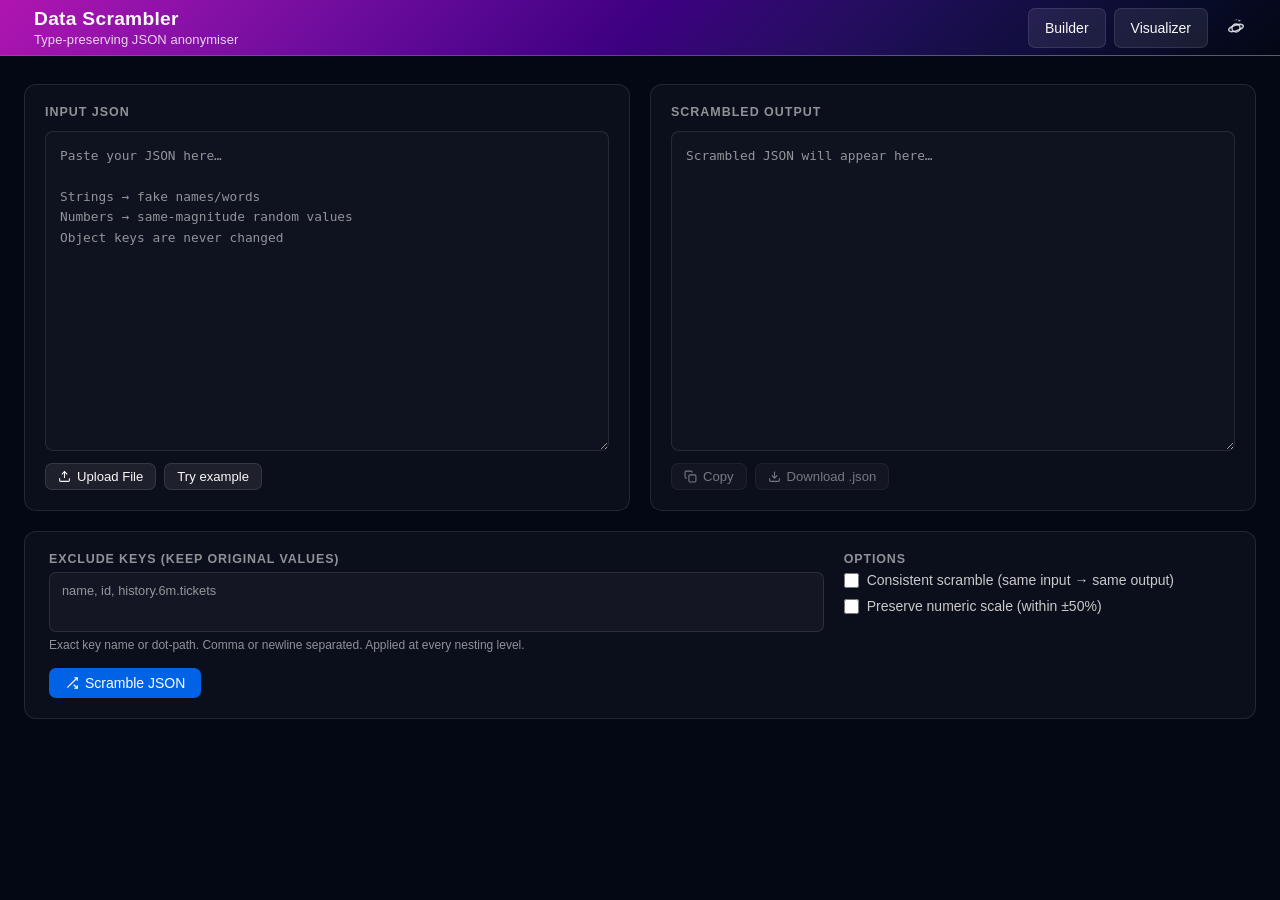
==== commit a6717514: "feat(header): merge logo+title into one site-home link, planet hub icon, neo-repo source meta" ====
--- a/scrambler/index.html
+++ b/scrambler/index.html
@@ -229,13 +229,13 @@
 <!-- ── Header ── -->
 <header class="header-bar" data-header-mode="app">
   <div class="header-logo">
-    <a href="https://neorgon.com/" target="_blank" rel="noopener noreferrer">
-      <img src="../energon-classic-logo.png" class="header-logo-img" alt="Energon">
+    <a href="./" class="header-title-link">
+      <img src="../energon-classic-logo.png" class="header-logo-img" alt="">
+      <div class="header-title-wrap">
+        <h1>Data Scrambler</h1>
+        <div class="header-subtitle">Type-preserving JSON anonymiser</div>
+      </div>
     </a>
-    <div>
-      <h1>Data Scrambler</h1>
-      <div class="header-subtitle">Type-preserving JSON anonymiser</div>
-    </div>
   </div>
   <div class="header-right">
     <div class="header-actions">
@@ -243,8 +243,17 @@
     <a data-keep-mobile href="../visualizer/" class="btn btn-ghost" style="text-decoration:none" title="Explore, filter, and pivot JSON in a table">Visualizer</a>
     </div>
     <a href="https://neorgon.com/" class="header-home" title="Neorgon home" aria-label="Neorgon home" target="_blank" rel="noopener noreferrer">
-    <svg viewBox="0 0 24 24" fill="currentColor" xmlns="http://www.w3.org/2000/svg"><path d="M10 20v-6h4v6h5v-8h3L12 3 2 12h3v8z"/></svg>
-    </a>
+        <svg class="nh-hub-icon" viewBox="0 0 24 24" fill="none" stroke="currentColor" stroke-width="1.5" stroke-linecap="round" stroke-linejoin="round" xmlns="http://www.w3.org/2000/svg" aria-hidden="true">
+          <circle cx="12" cy="12" r="4.4"/>
+          <ellipse cx="12" cy="12" rx="8.4" ry="3" transform="rotate(-18 12 12)"/>
+          <g class="nh-orbit">
+            <path d="M17.5 4.2 14.2 2.7l.9 1.4-.6 1.1z" fill="currentColor" stroke="none"/>
+            <circle cx="12.6" cy="3" r=".7" fill="currentColor" stroke="none" opacity=".55"/>
+            <circle cx="11.1" cy="3.3" r=".55" fill="currentColor" stroke="none" opacity=".35"/>
+            <circle cx="9.8" cy="3.7" r=".4" fill="currentColor" stroke="none" opacity=".2"/>
+          </g>
+        </svg>
+      </a>
   </div>
 </header>
 
--- a/css/neorgon-header.css
+++ b/css/neorgon-header.css
@@ -352,6 +352,11 @@
   transition-duration: .2s;
   transition-timing-function: var(--header-ease-in, ease);
 }
+/* Keyboard focus entering a hidden bar reveals it: focus must never sit
+   on an off-screen control (WCAG 2.4.7, and 2.2's 2.4.11). header.js
+   drops the class on focusin so the next scroll decision agrees with
+   what is painted; this rule covers the frame in between. */
+.header-bar.header-hidden:focus-within { transform: none; }
 
 /* ── Logo block ──────────────────────────────────────────────── */
 .header-logo {
@@ -369,7 +374,8 @@
   filter: brightness(0) invert(1);
   transition: transform .28s var(--header-ease, ease);
 }
-.header-logo-img:hover { transform: scale(1.06) rotate(-4deg); }
+.header-logo-img:hover,
+.header-title-link:hover .header-logo-img { transform: scale(1.06) rotate(-4deg); }
 
 /* min-height also fixes a target-size failure: at <=700px the subtitle is
    hidden and this link collapses to 22px, under the 24px WCAG 2.5.8
@@ -383,6 +389,26 @@
   justify-content: center;
   min-height: var(--header-control-h);
 }
+/* Current contract: mark + name are ONE anchor to the site's own home
+   (the img rides inside .header-title-link with alt=""), so the link's
+   accessible name is the title text and the logo stops being a second,
+   differently-behaved link. Scoped with :has() so the retired two-anchor
+   markup keeps rendering unchanged wherever it still exists. */
+.header-title-link:has(> .header-logo-img, > picture) {
+  flex-direction: row;
+  align-items: center;
+  gap: 10px;
+}
+.header-title-wrap {
+  display: flex;
+  flex-direction: column;
+  justify-content: center;
+  min-width: 0;
+}
+/* The one visible cue that the name is a control: the title warms to the
+   accent on hover. Kept subtle; the cursor and the logo tilt do the rest. */
+.header-logo h1 { transition: color .2s var(--header-ease, ease); }
+.header-title-link:hover h1 { color: var(--header-accent); }
 /* rem, not em: a shared component must not rescale because a site set its
    own body font-size. 1.2rem == 19.2px == today's rendered size.
 
@@ -589,6 +615,25 @@
   height: var(--header-icon-solid, 20px);
   display: block;
 }
+
+/* ── Hub glyph: inclined planet + orbiting rocket ────────────────
+   .header-home now carries the kit's planet SVG (markup contract in
+   the README) — the one header link to neorgon.com, tooltip
+   "neorgon.com". Idle it is a still planet with the rocket parked;
+   on hover or keyboard focus the rocket does laps, smoke trailing.
+   Stroked glyph, so it sizes with --header-icon, not the solid token. */
+.header-home svg.nh-hub-icon {
+  width: var(--header-icon, 22px);
+  height: var(--header-icon, 22px);
+}
+.header-home .nh-orbit {
+  transform-origin: 12px 12px; /* viewBox centre — the planet */
+}
+.header-home:hover .nh-orbit,
+.header-home:focus-visible .nh-orbit {
+  animation: nh-orbit-lap 1.4s linear infinite;
+}
+@keyframes nh-orbit-lap { to { transform: rotate(360deg); } }
 
 /* ── Overflow toggle (⋯) — injected by header.js ─────────────── */
 .header-overflow { position: relative; display: flex; }
@@ -789,7 +834,10 @@
   .header-bar[data-header-autohide="on"],
   .header-bar[data-header-autohide="on"].header-hidden { transition: none; }
   .header-logo-img { transition: none; }
-  .header-logo-img:hover { transform: none; }
+  .header-logo-img:hover,
+  .header-title-link:hover .header-logo-img { transform: none; }
+  .header-home:hover .nh-orbit,
+  .header-home:focus-visible .nh-orbit { animation: none; }
   .header-menu.open { animation: none; }
   .header-overflow-toggle:active,
   .header-theme-toggle:active,
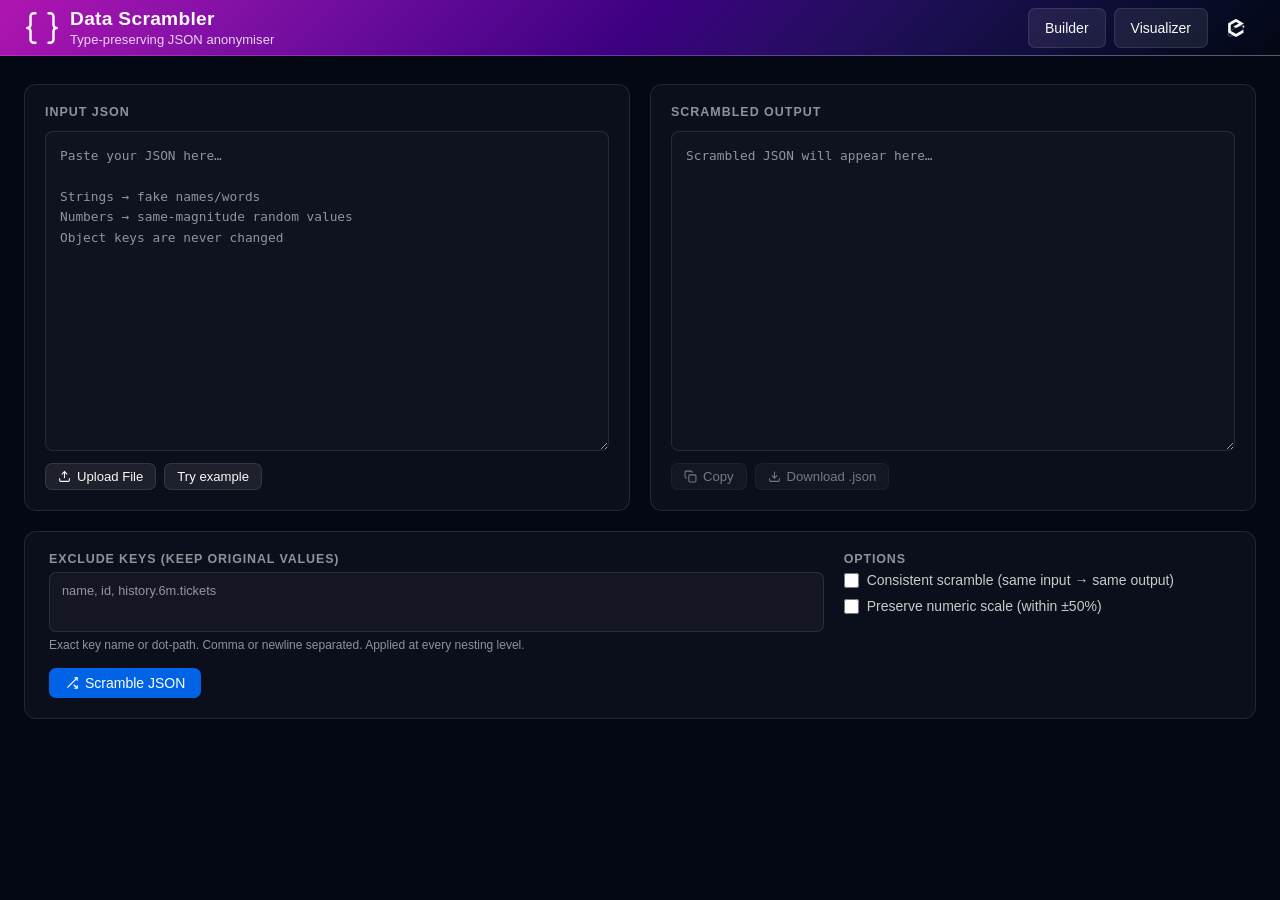
==== commit 2e9df1ee: "feat(brand): hexagon favicon set and per-site header mark Every site now ships a generated seven-fil" ====
--- a/scrambler/index.html
+++ b/scrambler/index.html
@@ -3,13 +3,18 @@
 <head>
   <meta charset="UTF-8">
   <meta name="viewport" content="width=device-width, initial-scale=1.0">
+  <link rel="icon" type="image/svg+xml" href="/favicon.svg">
+  <link rel="icon" type="image/x-icon" href="/favicon.ico" sizes="16x16 32x32 48x48">
+  <link rel="apple-touch-icon" sizes="180x180" href="/apple-touch-icon.png">
+  <meta name="apple-mobile-web-app-title" content="JSON Studio">
+  <link rel="manifest" href="/site.webmanifest">
+  <meta name="neo-mark" content="on">
   <meta http-equiv="Content-Security-Policy" content="default-src 'self'; base-uri 'self'; form-action 'self'; frame-ancestors 'none'; script-src 'self' 'unsafe-inline' https://esm.sh cdn.jsdelivr.net cdnjs.cloudflare.com https://challenges.cloudflare.com https://gc.zgo.at https://static.cloudflareinsights.com; style-src 'self' 'unsafe-inline' https://fonts.googleapis.com https://cdn.neorgon.org; font-src 'self' https://fonts.gstatic.com; img-src 'self' data: blob: https://*.convex.cloud https://img.clerk.com https://cdn.neorgon.org https://i.ytimg.com https://yt3.ggpht.com https://neorgon.goatcounter.com; connect-src 'self' https://*.convex.cloud https://*.clerk.accounts.dev https://*.accounts.dev https://clerk-telemetry.com https://api.clerk.com https://challenges.cloudflare.com https://*.workers.dev https://neorgon.goatcounter.com https://cloudflareinsights.com; frame-src 'self' https://challenges.cloudflare.com https://*.clerk.accounts.dev https://*.accounts.dev https://www.youtube.com https://www.youtube-nocookie.com; worker-src 'self' blob:">
   <meta name="referrer" content="strict-origin-when-cross-origin">
   <meta http-equiv="X-Content-Type-Options" content="nosniff">
   <title>Data Scrambler</title>
   <meta name="description" content="Paste JSON and scramble values in a type-preserving way. Strings become fake names, numbers stay in the same range. Exclude specific keys to keep them intact">
   <meta name="theme-color" content="#040714">
-  <link rel="icon" type="image/x-icon" href="../favicon.ico" />
   <style>
     *, *::before, *::after { margin: 0; padding: 0; box-sizing: border-box; }
 
--- a/css/neorgon-header.css
+++ b/css/neorgon-header.css
@@ -371,8 +371,29 @@
   width: auto;
   flex-shrink: 0;
   display: block;
-  filter: brightness(0) invert(1);
   transition: transform .28s var(--header-ease, ease);
+}
+/* The raster fallback still needs forcing white; the injected vector must not
+   be filtered, because it already inherits the header's own text colour and
+   inverting it would undo exactly the thing it was swapped in to fix. */
+img.header-logo-img { filter: brightness(0) invert(1); }
+svg.header-logo-mark { fill: currentColor; width: auto; }
+/* A site that ships its own mark gets it as a mask over currentColor, so the
+   glyph follows the header's text colour exactly as the inline svg does. An
+   <img> could not: it paints its own pixels and ignores the cascade. */
+.header-logo-own {
+  /* Width tracks height rather than restating the token: .header-logo-img
+     already sets height, and it drops to --header-logo-h-mobile under 700px.
+     Pinning width to the desktop value gave a 36x28 box on a phone. */
+  aspect-ratio: 1;
+  width: auto;
+  background: currentColor;
+  /* The image itself is set inline by header.js, derived from the manifest
+     link, because a fleet site is served at its domain root and a kit showcase
+     is not. Only the parts that do not vary live here. */
+  -webkit-mask-position: center; mask-position: center;
+  -webkit-mask-size: contain;    mask-size: contain;
+  -webkit-mask-repeat: no-repeat; mask-repeat: no-repeat;
 }
 .header-logo-img:hover,
 .header-title-link:hover .header-logo-img { transform: scale(1.06) rotate(-4deg); }
@@ -437,6 +458,20 @@
   font-weight: 500;
   margin: 2px 0 0;
   letter-spacing: .005em;
+  white-space: nowrap;
+}
+
+/* Epigraph: the animating half of a bilingual subtitle. The glyph churn is
+   decoration, so it is aria-hidden and .neo-epi-sr carries the real sentence
+   for assistive tech. Both live inside .header-subtitle, which keeps the
+   existing nowrap and mobile-hide behaviour unchanged. */
+.neo-epi { font-variant-ligatures: none; }
+.neo-epi-sr {
+  position: absolute;
+  width: 1px; height: 1px;
+  margin: -1px; padding: 0; border: 0;
+  overflow: hidden;
+  clip-path: inset(50%);
   white-space: nowrap;
 }
 
@@ -603,13 +638,23 @@
   box-sizing: border-box;
   padding: 0;
   border-radius: 6px;
-  color: var(--header-icon-color, var(--header-text-dim));
+  /* Full strength, not --header-icon-color. The dim was meant as hierarchy and
+     did not read as one: .header-source carries no colour rule at all, so it
+     inherits the header's own #f9f9f9, and the home control sitting beside it
+     at 78% looked like a misconfiguration rather than a decision. The other
+     user of that token is the bordered theme toggle, which has a border to
+     carry its own weight; this one does not. */
+  color: var(--header-text);
   text-decoration: none;
   flex-shrink: 0;
   transition: color .18s var(--header-ease, ease),
               background .18s var(--header-ease, ease);
 }
-.header-home:hover { color: var(--header-text); background: var(--header-menu-hover); }
+/* --header-accent is the pink on the default palette and the skin's own accent
+   everywhere else, so the highlight stays on-brand without hardcoding magenta
+   into a control that ships to seven skins. */
+.header-home:hover,
+.header-home:focus-visible { color: var(--header-accent); background: var(--header-menu-hover); }
 .header-home svg {
   width: var(--header-icon-solid, 20px);
   height: var(--header-icon-solid, 20px);
@@ -627,13 +672,64 @@
   height: var(--header-icon, 22px);
 }
 .header-home .nh-orbit {
-  transform-origin: 12px 12px; /* viewBox centre — the planet */
+  transform-origin: 12px 12px; /* viewBox centre, for the legacy planet markup */
 }
 .header-home:hover .nh-orbit,
 .header-home:focus-visible .nh-orbit {
   animation: nh-orbit-lap 1.4s linear infinite;
 }
 @keyframes nh-orbit-lap { to { transform: rotate(360deg); } }
+
+/* ── Inclined orbit: the satellite passes in front of the mark and behind it ──
+   Two dots on one elliptical path, each shown for its own half of the lap. The
+   far one is drawn before the mark in document order, so the mark occludes it;
+   that occlusion IS the depth, and it costs nothing but paint order.
+
+   offset-path rather than a rotate: a rotation can only trace a circle, and
+   squashing it into an ellipse with scaleY would squash the satellite too,
+   because the counter-scale would have to sit inside the rotation. Where
+   offset-path is unsupported the dots simply rest at their authored cx/cy,
+   which is a still icon rather than a broken one.
+
+   The semi-major axis is capped by the viewBox: an inline svg clips to it, so
+   10.2 plus the 1.35 radius leaves 11.55 of the 12 available. */
+.header-home .nh-sat {
+  offset-rotate: 0deg;
+  /* The rim separates the satellite from the mark when it crosses it: without
+     one, a currentColor dot over a currentColor mark merges into the
+     silhouette and reads as a stray pixel rather than a moon.
+     --header-bg-end is the right hook because the rim's job is to look like
+     the background, so it vanishes over open header and shows only as a gap
+     against the mark. Measured caveat: every skin shipped today redefines
+     --header-bg-start and --header-bg-mid but leaves --header-bg-end at
+     #040714, so this resolves to one dark value everywhere right now. A skin
+     that ends light gets the rim right for free, but only if it sets that
+     token; one that ends light without setting it would show a dark ring. */
+  stroke: var(--header-bg-end, #040714);
+  stroke-width: .8;
+}
+.header-home .nh-sat-back { opacity: 0; }
+/* On hover the mark takes the accent, and currentColor would carry the
+   satellite with it: a pink dot on a pink mark is a dot you cannot find. It
+   holds the header's text colour instead, so the moon stays legible against
+   whatever the mark has become. */
+.header-home:hover .nh-sat,
+.header-home:focus-visible .nh-sat { fill: var(--header-text); }
+.header-home:hover .nh-sat-front,
+.header-home:focus-visible .nh-sat-front {
+  animation: nh-sat-lap 2.6s linear infinite, nh-sat-near 2.6s steps(1, end) infinite;
+}
+.header-home:hover .nh-sat-back,
+.header-home:focus-visible .nh-sat-back {
+  animation: nh-sat-lap 2.6s linear infinite, nh-sat-far 2.6s steps(1, end) infinite;
+}
+.header-home:hover .nh-sat,
+.header-home:focus-visible .nh-sat {
+  offset-path: path("M20.31 10.40 A9.6 3.4 -30 1 1 3.69 20.00 A9.6 3.4 -30 1 1 20.31 10.40");
+}
+@keyframes nh-sat-lap  { from { offset-distance: 0%; } to { offset-distance: 100%; } }
+@keyframes nh-sat-near { 0% { opacity: 1; } 50% { opacity: 0; } }
+@keyframes nh-sat-far  { 0% { opacity: 0; } 50% { opacity: 1; } }
 
 /* ── Overflow toggle (⋯) — injected by header.js ─────────────── */
 .header-overflow { position: relative; display: flex; }
@@ -837,7 +933,9 @@
   .header-logo-img:hover,
   .header-title-link:hover .header-logo-img { transform: none; }
   .header-home:hover .nh-orbit,
-  .header-home:focus-visible .nh-orbit { animation: none; }
+  .header-home:focus-visible .nh-orbit,
+  .header-home:hover .nh-sat,
+  .header-home:focus-visible .nh-sat { animation: none; }
   .header-menu.open { animation: none; }
   .header-overflow-toggle:active,
   .header-theme-toggle:active,
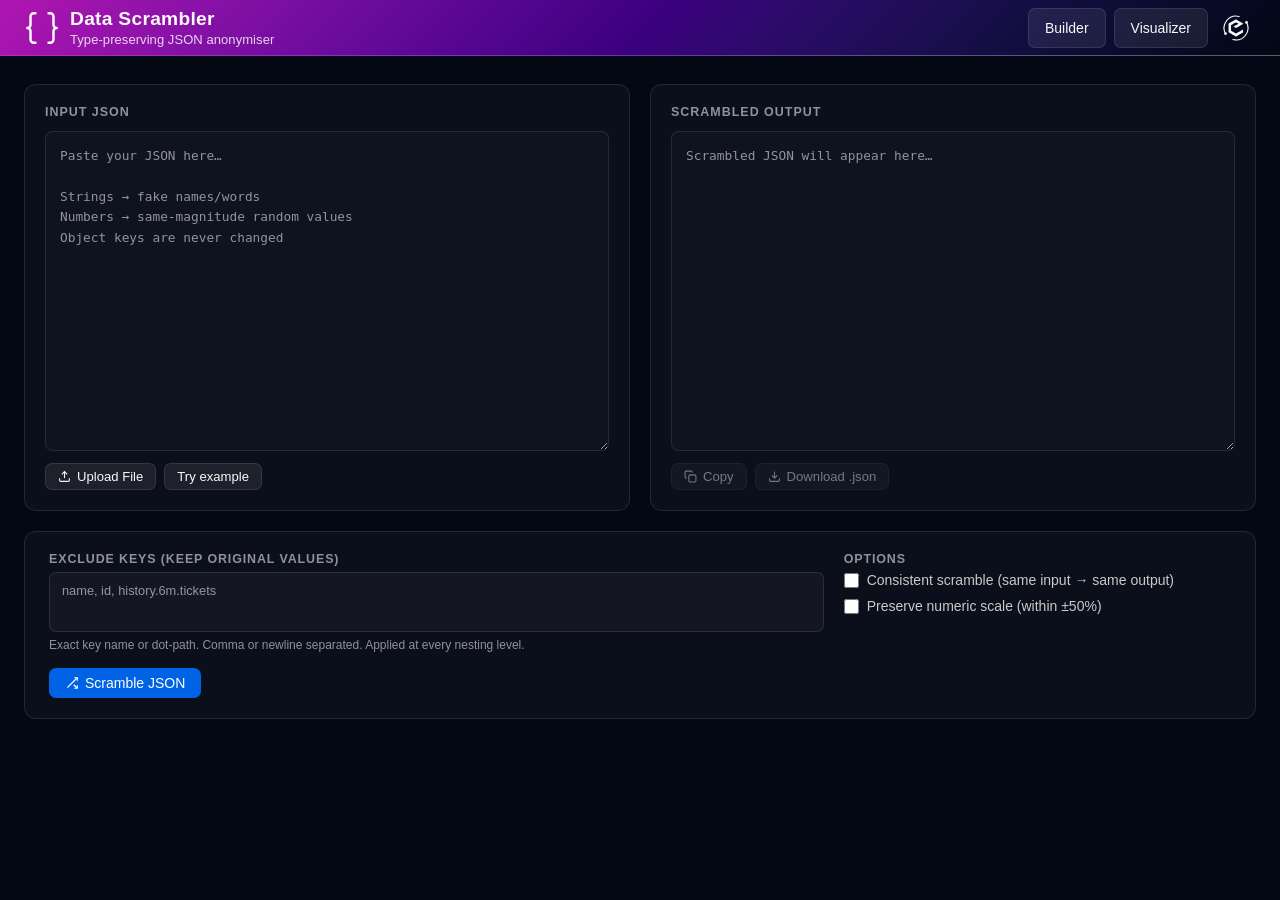
==== commit 210296c8: "chore(ui): re-stamp the hub home-control icon, and take the header kit's mark-colour fix The stamped" ====
--- a/scrambler/index.html
+++ b/scrambler/index.html
@@ -248,14 +248,13 @@
     <a data-keep-mobile href="../visualizer/" class="btn btn-ghost" style="text-decoration:none" title="Explore, filter, and pivot JSON in a table">Visualizer</a>
     </div>
     <a href="https://neorgon.com/" class="header-home" title="Neorgon home" aria-label="Neorgon home" target="_blank" rel="noopener noreferrer">
-        <svg class="nh-hub-icon" viewBox="0 0 24 24" fill="none" stroke="currentColor" stroke-width="1.5" stroke-linecap="round" stroke-linejoin="round" xmlns="http://www.w3.org/2000/svg" aria-hidden="true">
-          <circle cx="12" cy="12" r="4.4"/>
-          <ellipse cx="12" cy="12" rx="8.4" ry="3" transform="rotate(-18 12 12)"/>
+        <svg class="nh-hub-icon" viewBox="0 0 24 24" fill="none" xmlns="http://www.w3.org/2000/svg" aria-hidden="true">
+          <path d="M12 4.4 18.58 8.2 18.58 15.8 12 19.6 5.42 15.8 5.42 8.2Z" fill="currentColor" stroke="none"/>
           <g class="nh-orbit">
-            <path d="M17.5 4.2 14.2 2.7l.9 1.4-.6 1.1z" fill="currentColor" stroke="none"/>
-            <circle cx="12.6" cy="3" r=".7" fill="currentColor" stroke="none" opacity=".55"/>
-            <circle cx="11.1" cy="3.3" r=".55" fill="currentColor" stroke="none" opacity=".35"/>
-            <circle cx="9.8" cy="3.7" r=".4" fill="currentColor" stroke="none" opacity=".2"/>
+            <path d="M2.47 17.50 A11.0 11.0 0 0 1 14.85 1.37" fill="none" stroke="currentColor" stroke-width="1.05" stroke-linecap="round"/>
+            <path d="M21.53 6.50 A11.0 11.0 0 0 1 9.15 22.63" fill="none" stroke="currentColor" stroke-width="1.05" stroke-linecap="round"/>
+            <circle cx="21.71" cy="6.84" r="1.25" fill="currentColor"/>
+            <circle cx="2.29" cy="17.16" r="1.25" fill="currentColor"/>
           </g>
         </svg>
       </a>
--- a/css/neorgon-header.css
+++ b/css/neorgon-header.css
@@ -377,7 +377,7 @@
    be filtered, because it already inherits the header's own text colour and
    inverting it would undo exactly the thing it was swapped in to fix. */
 img.header-logo-img { filter: brightness(0) invert(1); }
-svg.header-logo-mark { fill: currentColor; width: auto; }
+svg.header-logo-mark { color: var(--header-text); fill: currentColor; width: auto; }
 /* A site that ships its own mark gets it as a mask over currentColor, so the
    glyph follows the header's text colour exactly as the inline svg does. An
    <img> could not: it paints its own pixels and ignores the cascade. */
@@ -387,6 +387,16 @@
      Pinning width to the desktop value gave a 36x28 box on a phone. */
   aspect-ratio: 1;
   width: auto;
+  /* Declared, not inherited. `background: currentColor` resolves against
+     whatever the ancestor set, and the logo is always inside an <a>: on a site
+     whose logo anchor carries no class, that ancestor is an unstyled link and
+     currentColor is the UA's #0000EE. The mark then paints link-blue, silently,
+     because nothing in the page is wrong enough to throw. Every fleet site
+     happens to wrap the logo in .header-title-link (which the kit gives
+     color: inherit), so this only surfaced when ops-console adopted the kit
+     with a bare <a>. Stating the colour here makes the mask independent of the
+     markup around it, which is the contract the rest of the kit already keeps. */
+  color: var(--header-text);
   background: currentColor;
   /* The image itself is set inline by header.js, derived from the manifest
      link, because a fleet site is served at its domain root and a kit showcase
@@ -661,15 +671,22 @@
   display: block;
 }
 
-/* ── Hub glyph: inclined planet + orbiting rocket ────────────────
-   .header-home now carries the kit's planet SVG (markup contract in
-   the README) — the one header link to neorgon.com, tooltip
-   "neorgon.com". Idle it is a still planet with the rocket parked;
-   on hover or keyboard focus the rocket does laps, smoke trailing.
+/* ── Hub glyph: the Energon mark at the centre of a galaxy ───────
+   .header-home is the one header link to neorgon.com, tooltip
+   "neorgon.com". The page stamps a placeholder SVG (markup contract
+   in the README) and upgradeHome() replaces it on init with the mark
+   at scale(0.72) inside a <g class="nh-orbit"> of two arcs and two
+   dots. Idle the whole thing is still; on hover or keyboard focus the
+   orbit group turns as one rigid body while the mark stays upright,
+   because a rotating letterform is unreadable.
    Stroked glyph, so it sizes with --header-icon, not the solid token. */
 .header-home svg.nh-hub-icon {
-  width: var(--header-icon, 22px);
-  height: var(--header-icon, 22px);
+  /* Deliberately larger than --header-icon: the galaxy's arms occupy the outer
+     ring, so at 22px the MARK fell to 14px against 18px for the neighbouring
+     control. 26px puts it back at 18px, measured, while the arms still land
+     inside the 40px box. */
+  width: var(--header-hub-icon, 26px);
+  height: var(--header-hub-icon, 26px);
 }
 .header-home .nh-orbit {
   transform-origin: 12px 12px; /* viewBox centre, for the legacy planet markup */
@@ -680,56 +697,11 @@
 }
 @keyframes nh-orbit-lap { to { transform: rotate(360deg); } }
 
-/* ── Inclined orbit: the satellite passes in front of the mark and behind it ──
-   Two dots on one elliptical path, each shown for its own half of the lap. The
-   far one is drawn before the mark in document order, so the mark occludes it;
-   that occlusion IS the depth, and it costs nothing but paint order.
-
-   offset-path rather than a rotate: a rotation can only trace a circle, and
-   squashing it into an ellipse with scaleY would squash the satellite too,
-   because the counter-scale would have to sit inside the rotation. Where
-   offset-path is unsupported the dots simply rest at their authored cx/cy,
-   which is a still icon rather than a broken one.
-
-   The semi-major axis is capped by the viewBox: an inline svg clips to it, so
-   10.2 plus the 1.35 radius leaves 11.55 of the 12 available. */
-.header-home .nh-sat {
-  offset-rotate: 0deg;
-  /* The rim separates the satellite from the mark when it crosses it: without
-     one, a currentColor dot over a currentColor mark merges into the
-     silhouette and reads as a stray pixel rather than a moon.
-     --header-bg-end is the right hook because the rim's job is to look like
-     the background, so it vanishes over open header and shows only as a gap
-     against the mark. Measured caveat: every skin shipped today redefines
-     --header-bg-start and --header-bg-mid but leaves --header-bg-end at
-     #040714, so this resolves to one dark value everywhere right now. A skin
-     that ends light gets the rim right for free, but only if it sets that
-     token; one that ends light without setting it would show a dark ring. */
-  stroke: var(--header-bg-end, #040714);
-  stroke-width: .8;
-}
-.header-home .nh-sat-back { opacity: 0; }
-/* On hover the mark takes the accent, and currentColor would carry the
-   satellite with it: a pink dot on a pink mark is a dot you cannot find. It
-   holds the header's text colour instead, so the moon stays legible against
-   whatever the mark has become. */
-.header-home:hover .nh-sat,
-.header-home:focus-visible .nh-sat { fill: var(--header-text); }
-.header-home:hover .nh-sat-front,
-.header-home:focus-visible .nh-sat-front {
-  animation: nh-sat-lap 2.6s linear infinite, nh-sat-near 2.6s steps(1, end) infinite;
-}
-.header-home:hover .nh-sat-back,
-.header-home:focus-visible .nh-sat-back {
-  animation: nh-sat-lap 2.6s linear infinite, nh-sat-far 2.6s steps(1, end) infinite;
-}
-.header-home:hover .nh-sat,
-.header-home:focus-visible .nh-sat {
-  offset-path: path("M20.31 10.40 A9.6 3.4 -30 1 1 3.69 20.00 A9.6 3.4 -30 1 1 20.31 10.40");
-}
-@keyframes nh-sat-lap  { from { offset-distance: 0%; } to { offset-distance: 100%; } }
-@keyframes nh-sat-near { 0% { opacity: 1; } 50% { opacity: 0; } }
-@keyframes nh-sat-far  { 0% { opacity: 0; } 50% { opacity: 1; } }
+/* The galaxy turns as one rigid body on hover, so a plain rotate does it.
+   This replaced an offset-path satellite on an inclined ellipse: that needed a
+   front/back pair kept in sync and a semi-major axis capped so the dot did not
+   clip the viewBox, and none of it is needed once the arms sit outside the
+   mark instead of crossing it. */
 
 /* ── Overflow toggle (⋯) — injected by header.js ─────────────── */
 .header-overflow { position: relative; display: flex; }
@@ -933,9 +905,7 @@
   .header-logo-img:hover,
   .header-title-link:hover .header-logo-img { transform: none; }
   .header-home:hover .nh-orbit,
-  .header-home:focus-visible .nh-orbit,
-  .header-home:hover .nh-sat,
-  .header-home:focus-visible .nh-sat { animation: none; }
+  .header-home:focus-visible .nh-orbit { animation: none; }
   .header-menu.open { animation: none; }
   .header-overflow-toggle:active,
   .header-theme-toggle:active,
